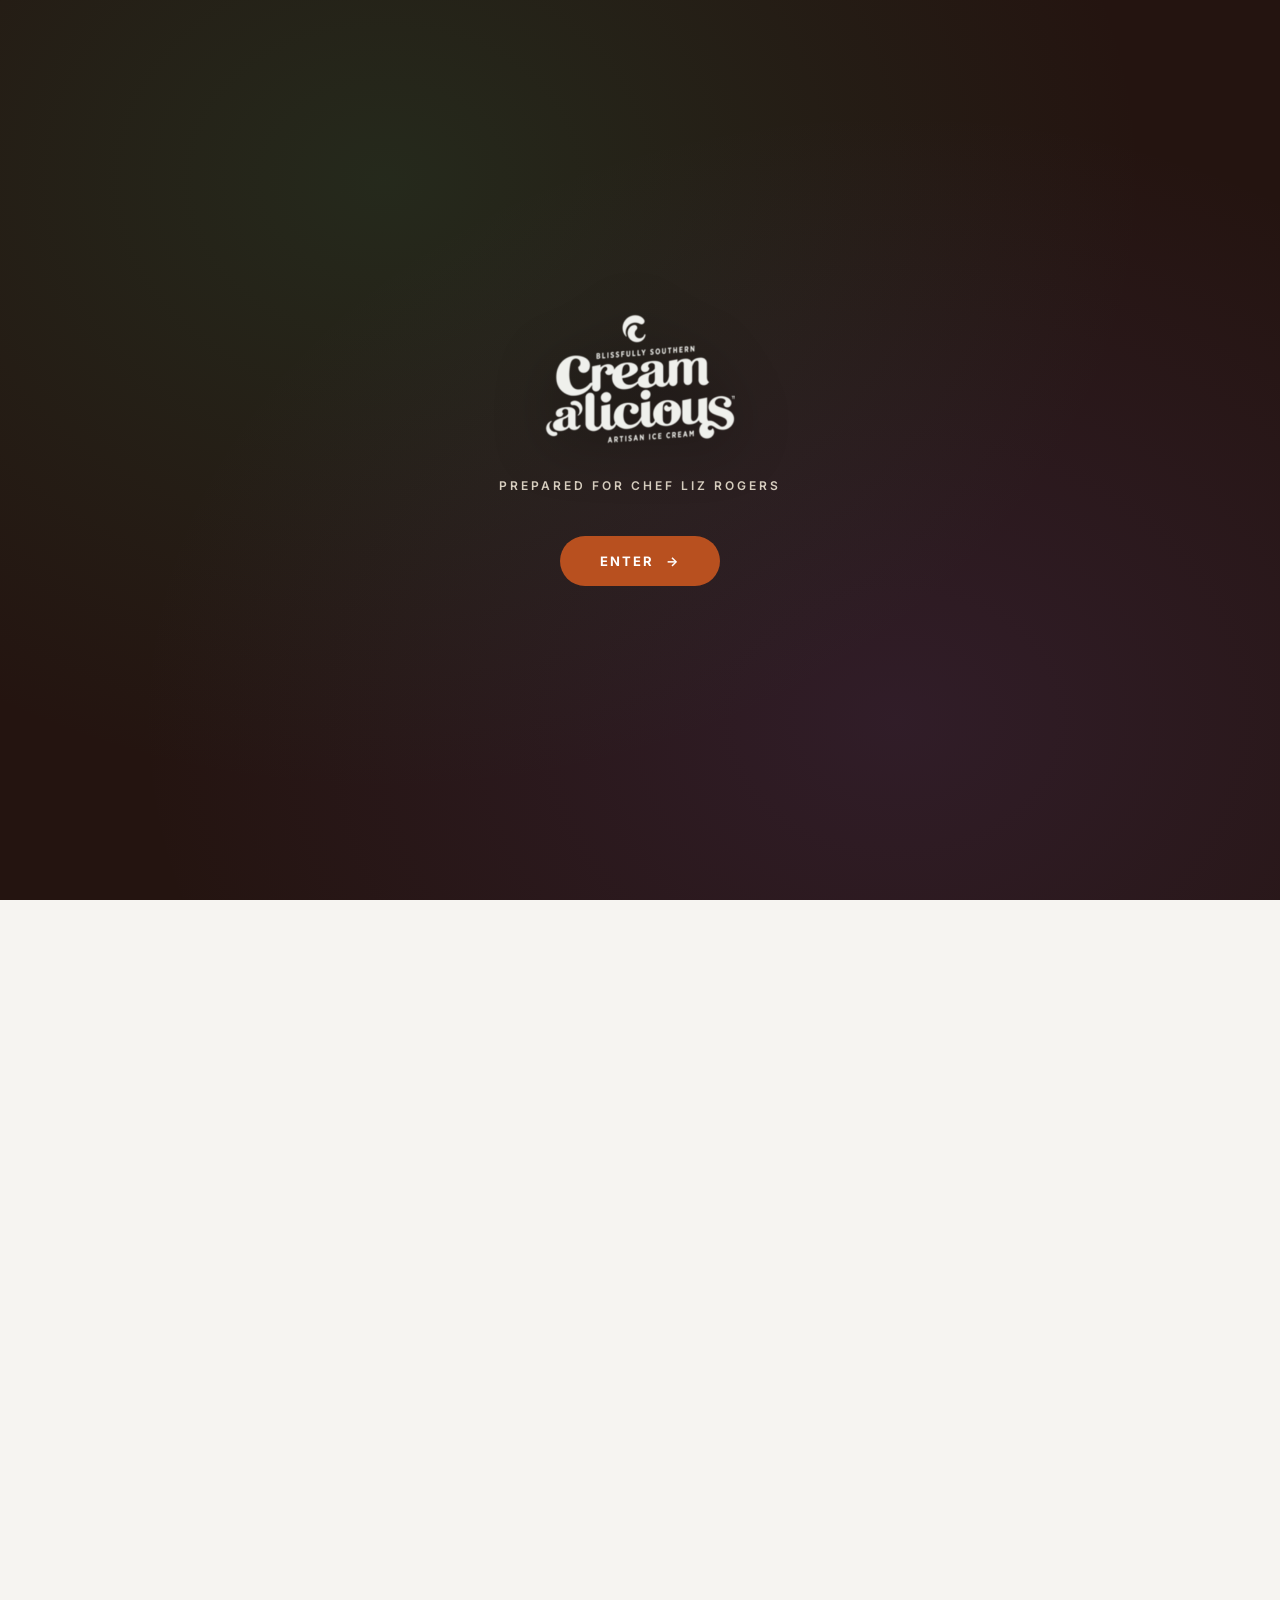
==== index.html @ 152cea58 "visual email mockup + 3rd blog post (Emmy Awards) (v=6) Blog post count now 3 (Jacob's ask): - Post " ====
<!DOCTYPE html>
<html lang="en">
<head>
  <meta charset="UTF-8" />
  <meta name="viewport" content="width=device-width, initial-scale=1.0" />
  <meta name="robots" content="noindex, nofollow" />
  <title>Creamalicious, next scoop</title>
  <meta property="og:type" content="website" />
  <meta property="og:url" content="https://jacogilliam-ai.github.io/creamalicious-read/" />
  <meta property="og:title" content="Creamalicious, next scoop" />
  <meta property="og:description" content="A private read on socreamalicious.co. Prepared for Chef Liz Rogers." />
  <meta property="og:image" content="https://jacogilliam-ai.github.io/creamalicious-read/images/creamalicious-logo.png" />
  <meta name="twitter:card" content="summary_large_image" />
  <meta name="twitter:title" content="Creamalicious, next scoop" />
  <meta name="twitter:description" content="A private read on socreamalicious.co. Prepared for Chef Liz Rogers." />
  <meta name="twitter:image" content="https://jacogilliam-ai.github.io/creamalicious-read/images/creamalicious-logo.png" />
  <link rel="preconnect" href="https://fonts.googleapis.com" />
  <link rel="preconnect" href="https://fonts.gstatic.com" crossorigin />
  <link href="https://fonts.googleapis.com/css2?family=Fraunces:opsz,wght@9..144,400;9..144,500;9..144,600;9..144,700&family=Inter:wght@400;500;600;700&display=swap" rel="stylesheet" />
  <link rel="stylesheet" href="styles.css?v=6" />
</head>
<body>

  <!-- INTRO SPLASH -->
  <div id="gate" class="gate">
    <div class="gate-inner">
      <img src="images/creamalicious-logo.png" alt="Creamalicious" class="gate-logo" />
      <p class="gate-eyebrow">Prepared for Chef Liz Rogers</p>
      <button id="gate-enter" class="gate-enter" type="button">Enter<span class="gate-enter-arrow" aria-hidden="true">→</span></button>
    </div>
  </div>

  <!-- MAIN CONTENT -->
  <main id="site" class="site hidden" aria-hidden="true">

    <!-- NAV -->
    <nav class="nav">
      <img src="images/creamalicious-logo.png" alt="Creamalicious" class="nav-logo" />
      <div class="nav-links">
        <a href="#plan">The Plan</a>
        <a href="#how">How We'd Work</a>
        <a href="#ask">The Ask</a>
      </div>
    </nav>

    <!-- HERO -->
    <section class="hero">
      <div class="hero-bg hero-bg-solid"></div>
      <div class="hero-overlay"></div>
      <div class="hero-inner">
        <p class="hero-eyebrow">Prepared for Chef Liz Rogers</p>
        <h1 class="hero-title">Creamalicious,<br /><em>next scoop.</em></h1>
        <p class="hero-sub">The credentials are Emmy tier. Every pint is chef-inspired. The digital foundation should match.</p>
        <div class="hero-cta">
          <a href="#plan" class="btn">See the plan</a>
        </div>
      </div>
    </section>

    <!-- TL;DR -->
    <section id="tldr" class="section section-cream">
      <div class="container container-narrow">
        <p class="eyebrow">In one look</p>
        <div class="tldr-grid">
          <div class="tldr-row">
            <p class="tldr-label">The work</p>
            <p class="tldr-value">Move your website to Shopify (the platform Van Leeuwen and Salt & Straw use). Set up automated emails that welcome new customers and follow up after they buy. Redo your product imagery so no more fake text on the labels. Everything ready to hand off to your team at the end.</p>
          </div>
          <div class="tldr-row">
            <p class="tldr-label">The scope</p>
            <p class="tldr-value">Two-month sprint. $12,000 flat fee, no ongoing retainer.</p>
          </div>
          <div class="tldr-row">
            <p class="tldr-label">Who's writing</p>
            <p class="tldr-value">Jacob Gilliam, founder of Aurean (sterling silver DTC brand launched at aurean.shop this quarter). Built solo, end to end.</p>
          </div>
          <div class="tldr-row">
            <p class="tldr-label">The ask</p>
            <p class="tldr-value">Fifteen minutes on a call.</p>
          </div>
        </div>
      </div>
    </section>

    <!-- THE READ (combined founder + brand) -->
    <section class="section section-forest">
      <div class="container container-narrow center-head">
        <p class="eyebrow eyebrow-light">The read</p>
        <h2 class="display-1 display-light">Emmy tier brand. Chef Liz is the story. The site should reflect both.</h2>
        <p class="body-lg body-light">Emmy sponsor. Forbes. Oprah. Today Show. Essence. Black Enterprise. Target and Walmart distribution. Every credential Creamalicious has built as a brand is real, and it's the kind of foundation most DTC food brands never touch. Four generations of Southern recipes, one of the first nationally distributed ice cream brands founded by an African American woman. That story is the strongest human asset the brand has.</p>
        <p class="body-lg body-light">Right now the site tells the story once on the About page. Every other surface (Instagram, product pages, homepage imagery) features other people or AI-generated content. The founder is the least visible person in her own brand.</p>
        <p class="body-lg body-light">Every DTC food brand that scales past retail placement puts the founder at the center of every scroll. What the ninety days builds is the digital infrastructure to do that. And underneath it, the right platform to build it on.</p>
      </div>
    </section>

    <!-- SITE READ -->
    <section class="section section-cream">
      <div class="container center-head">
        <p class="eyebrow">The site read</p>
        <h2 class="display-1">Three things I'd fix first.</h2>
        <p class="lead">Looked at socreamalicious.co from an outside perspective. Three things that would move the needle before anything on the plan below ever ships.</p>
      </div>

      <div class="audit-list">
        <article class="audit-item">
          <p class="audit-num">01</p>
          <div class="audit-body">
            <h3>You have two shop pages. One of them is broken.</h3>
            <p>Visit socreamalicious.co/shop/ and the page is a wall of code that never got fixed. Someone worked around it by making a new page at socreamalicious.co/shop-7/ that actually works and shows your products. The "7" in the URL tells me people have tried six times to get the shop page working. Meanwhile the broken one is still live for anyone who lands on it.</p>
          </div>
        </article>

        <article class="audit-item">
          <p class="audit-num">02</p>
          <div class="audit-body">
            <h3>Your product photos have fake text on the labels.</h3>
            <p>Every pint image on your homepage was generated by AI (Google's Whisk tool). AI has trouble drawing readable text on labels, so your pints display things like "CHEF INBOSPIREB," "CUSF INEPIRED," "ARTIEER ICE CREAM," and "ARTIEAN ICE CROAM" instead of the real product copy. Real pints don't say that. For a $9.99 chef-inspired brand, having product mockups with fake text on the labels quietly undercuts the whole positioning.</p>
          </div>
        </article>

        <article class="audit-item">
          <p class="audit-num">03</p>
          <div class="audit-body">
            <h3>There's no cart button on your site.</h3>
            <p>Even after finding a real product page and clicking "Add To Cart," there's no cart icon anywhere in your navigation. There's no way for a visitor to see what they've added, no way to review their order, no way to get to checkout. Buying online right now requires the customer to guess the URL of the cart page or to know exactly what they want and click one product at a time. Real revenue leaking every day this stays broken.</p>
          </div>
        </article>

        <article class="audit-item">
          <p class="audit-num">04</p>
          <div class="audit-body">
            <h3>Google doesn't know about your credentials.</h3>
            <p>Emmy sponsor. Forbes feature. Oprah moment. Today Show appearance. Essence and Black Enterprise. Distribution at Target and Walmart. Not one of these has a dedicated page or blog post on your site. Someone Googling "Black-owned ice cream brands," "Emmy Awards ice cream sponsor," "Chef Liz Rogers Creamalicious," or "Southern ice cream brands" finds every website except yours. Six focused blog posts and some behind-the-scenes code fixes 80% of this and starts sending Google traffic your way.</p>
          </div>
        </article>
      </div>

      <div class="audit-live-test">
        <p class="audit-live-eyebrow"><em>And two things I tested myself.</em></p>
        <h3 class="audit-live-title">I tried to buy a pint. I signed up for your email list. Neither worked.</h3>
        <p class="audit-live-body">Every product I opened is marked "Out of stock" with no purchase option and no restock date. Every "Add to Cart" button just refreshes the page with a URL trick, and there's no visible cart to check what's in it. Then I signed up for your list to get the 10% off code. I got a discount code on the screen ("ilovecreamalicious10") but no email showed up in my inbox. Your signup form is capturing names and phone numbers and emails into your website database, but nothing is being sent to any email tool that would nurture those subscribers into first-time buyers. Every warm lead you're collecting is going straight into a dead-end database.</p>
      </div>

      <div class="audit-more">
        <a href="audit.html" class="btn-audit">Read the full audit<span class="btn-audit-arrow" aria-hidden="true">→</span></a>
        <p class="audit-more-caption">Twenty-five findings across six categories, page by page.</p>
      </div>
    </section>

    <!-- THE PLATFORM QUESTION -->
    <section class="section section-cream-2">
      <div class="container container-narrow center-head">
        <p class="eyebrow">The bigger question</p>
        <h2 class="display-1">You're on the wrong platform.</h2>
        <p class="body-lg">Every problem in the site read above can be fixed on your current setup. But most of them wouldn't happen at all on the platform you should actually be on.</p>
        <p class="body-lg">Here's the honest tradeoff.</p>
      </div>

      <div class="platform-grid">
        <article class="platform-col platform-col-light">
          <p class="platform-kicker">What you have now: WordPress</p>
          <ul>
            <li>WordPress is designed for blogs and content sites. Someone added a shopping cart on top of it later.</li>
            <li>Because it's built out of many separate tools stacked together, the tools can fight each other. That's why your shop page broke: two different page builders got in each other's way and nobody noticed.</li>
            <li>You (or someone on your team) has to manage security updates, credit card safety, and tool conflicts. If any of that gets missed, the site can break or go offline.</li>
            <li>Setting up email automations, product search results, and analytics requires manually installing and configuring many small tools that can break with updates.</li>
          </ul>
        </article>
        <article class="platform-col platform-col-light">
          <p class="platform-kicker">Where a brand at your tier should be: Shopify</p>
          <ul>
            <li>Shopify is designed for online stores from day one. It's what Van Leeuwen, Halo Top, Salt & Straw, and most premium ice cream brands run on.</li>
            <li>Shopify handles all the behind-the-scenes work automatically: security, credit card safety, updates, backups. Nothing to manage on your end.</li>
            <li>Your email tool connects with one click. Google recognizes your products automatically. Your shop page cannot break the way yours currently is because there are no fighting tools underneath.</li>
            <li>Editorial control is just as good as WordPress. You can still publish blog posts, edit pages, add photos, all yourself.</li>
            <li>The problems in the site read cannot happen on Shopify.</li>
          </ul>
        </article>
      </div>

      <div class="container container-narrow center-head" style="margin-top: 48px;">
        <p class="body-lg">My recommendation: move Creamalicious to Shopify. Sixty days, one flat fee, everything delivered and handed off to your team at the end. Better foundation than fixing what's there piece by piece.</p>
        <p class="body-lg" style="margin-top: 24px; font-size: 0.95em; color: var(--ink-muted); font-style: italic;">If you'd rather stay where you are, the plan adapts. Same sixty days, same price, different scope. That decision is the first thing we'd talk through on a call.</p>
      </div>
    </section>

    <!-- 60-DAY SPRINT -->
    <section id="plan" class="section section-forest">
      <div class="container center-head">
        <p class="eyebrow eyebrow-light">The 60 days</p>
        <h2 class="display-1 display-light">Three phases. Sixty days. Everything delivered.</h2>
        <p class="lead body-light">Weeks 1-2 is setup. Weeks 3-5 is build. Weeks 6-8 is launch and hand off.</p>
        <p class="body-lg body-light" style="max-width: 62ch; margin: 20px auto 0; font-style: italic; color: rgba(250,248,228,0.75);">All the building happens on a private practice store. Your current live website keeps running exactly as it is until we're ready to switch it over. Your customers won't see anything change until launch day. Tap any item for the detail.</p>
      </div>

      <div class="plan-grid">
        <article class="plan-month">
          <p class="plan-label">Weeks 1-2</p>
          <p class="plan-title">Setup.</p>
          <div class="plan-details">
            <details class="plan-detail">
              <summary>Set up a private practice version of the new Shopify store</summary>
              <p class="plan-detail-body">All the building happens on a Shopify practice store nobody can see except us. Your current live website keeps running exactly as it is. Nothing your customers see changes until launch day. Think of it as building the new store next door to the one you're operating out of.</p>
            </details>
            <details class="plan-detail">
              <summary>Set up the automated email tool and connect it to the new store</summary>
              <p class="plan-detail-body">Klaviyo is the email tool most premium DTC brands use. It sends welcome emails to new signups, order confirmations after purchases, reminders about items in cart, and follow-ups after delivery. All automatic. Connects to your new store in about two clicks. Also gets the sending set up so emails come from hello@yourdomain and don't land in spam.</p>
            </details>
            <details class="plan-detail">
              <summary>Install the tools that count who visits your site</summary>
              <p class="plan-detail-body">Right now your site is a black box. No way to know how many people visit, where they came from, what they clicked, what they bought. I install the tools (Google Analytics, Meta's tracking pixel) that count everything so every future decision is based on real numbers, and so you can retarget visitors with Instagram ads later if you want to.</p>
            </details>
            <details class="plan-detail">
              <summary>Snapshot the current site's numbers before we change anything</summary>
              <p class="plan-detail-body">Before we move anything, I write down where things stand today: email list size (if any), how many people are buying, where traffic comes from. That becomes the "before" picture. In Month 3, we compare directly to prove the new site moved the numbers in the right direction.</p>
            </details>
            <details class="plan-detail">
              <summary>Review every pint and every page to prep for the move</summary>
              <p class="plan-detail-body">Every flavor's page reviewed: description, image, price, ingredients, category. Cleanup opportunities flagged (like the products still labeled "COMING SOON JUNE 2026" past that date). Then every other page on the current site cataloged so nothing gets lost when we switch.</p>
            </details>
            <details class="plan-detail">
              <summary>Plan the product imagery refresh</summary>
              <p class="plan-detail-body">The current pint photos have fake AI-generated text on the labels ("CHEF INBOSPIREB" and similar). Those have to go. I redo the imagery using better tools and cleaner post-processing so every pint on the site shows accurate labels and clean visuals. No fake text anywhere. If Creamalicious already has real photography from press features or the Emmy sponsorship, we use that instead.</p>
            </details>
            <details class="plan-detail">
              <summary>Pick and customize a Shopify template</summary>
              <p class="plan-detail-body">Start from a Shopify template (some free, some a one-time $200-$400 purchase) that fits Creamalicious's warm chef-inspired look. Not custom-built from scratch. Faster to launch, cheaper to iterate, and easier for your team to maintain later.</p>
            </details>
          </div>
        </article>
        <article class="plan-month">
          <p class="plan-label">Weeks 3-5</p>
          <p class="plan-title">Build and fill.</p>
          <div class="plan-details">
            <details class="plan-detail">
              <summary>Full site design built out on the new Shopify store</summary>
              <p class="plan-detail-body">Every page designed and built in the new Shopify store: home, Our Story, all product pages, blog structure, contact, shipping, store locator. Consistent brand voice, warm palette, chef-inspired imagery. Mobile-first (most people who buy food online do it from their phone).</p>
            </details>
            <details class="plan-detail">
              <summary>All 9 flavors moved over with the search-engine code built in</summary>
              <p class="plan-detail-body">Every flavor gets a full product page: name, description, ingredients, size, allergens, refreshed images. Behind the scenes, Shopify automatically adds the invisible code that lets Google Shopping show your pints in search results, and lets ChatGPT and other AI answer engines cite Creamalicious as a source.</p>
            </details>
            <details class="plan-detail">
              <summary>Swap the broken AI images for refreshed ones</summary>
              <p class="plan-detail-body">Every product page, every homepage image, every link preview when someone shares a Creamalicious URL, all get refreshed imagery with accurate labels. No more "CHEF INBOSPIREB" anywhere on any pint. Cleaner visuals, real product names, brand-consistent.</p>
            </details>
            <details class="plan-detail">
              <summary>Write and set up the welcome email series</summary>
              <p class="plan-detail-body">When someone signs up for your email list, a series of automated emails goes out over the following weeks: brand story from Chef Liz, first-purchase discount code (delivered by email, not just shown on the screen), flavor recommendations, soft nudge to try their first pint. All emails written, designed, and tested with fake subscribers before you review and approve.</p>
            </details>
            <details class="plan-detail">
              <summary>Write and set up the after-purchase email series</summary>
              <p class="plan-detail-body">After someone orders, another series of automated emails goes out: order confirmation with brand story, care and storage tips at day 2, flavor pairing idea at day 5, review request at day 14, matching flavor suggestion at day 30. Every touchpoint keeps Creamalicious in their kitchen and drives the second purchase.</p>
            </details>
            <details class="plan-detail">
              <summary>Add the preview text and images for shared links</summary>
              <p class="plan-detail-body">Right now when someone shares a Creamalicious link on iMessage, WhatsApp, Instagram Stories, LinkedIn, or Facebook, the preview is just a URL with no photo or headline. I add the preview text and images so every shared link shows a real Creamalicious pint and headline that makes people want to click.</p>
            </details>
            <details class="plan-detail">
              <summary>Move all your non-product pages over</summary>
              <p class="plan-detail-body">Our Story, About, Contact, shipping info, all rebuilt cleanly in the new Shopify store. Chef Liz's founder story gets the anchor treatment it deserves. Shipping and returns policies in one clear place instead of scattered.</p>
            </details>
            <details class="plan-detail">
              <summary>Move the store locator over</summary>
              <p class="plan-detail-body">Your existing store finder moves into Shopify. Choice of Shopify's built-in store finder (free) or a paid app for search-by-ZIP with radius filters. Retail buyers looking for a Creamalicious pint at Target or Walmart find the nearest location without leaving your site.</p>
            </details>
            <details class="plan-detail">
              <summary>Set up the blog</summary>
              <p class="plan-detail-body">Blog structure ready for future content. Every post template already includes the invisible search-engine code and social share previews built in, so publishing anything new is one click. The first two posts (Chef Liz story, one flavor origin) will be live by launch. More come in Phase 2.</p>
            </details>
            <details class="plan-detail">
              <summary>Send you a private preview link to review the entire new site</summary>
              <p class="plan-detail-body">A private URL where you and your team can click through every page of the new site before it goes live. Review, give feedback, iterate. Nothing switches until you say go.</p>
            </details>
          </div>
        </article>
        <article class="plan-month">
          <p class="plan-label">Weeks 6-8</p>
          <p class="plan-title">Launch, measure, hand off.</p>
          <div class="plan-details">
            <details class="plan-detail">
              <summary>Flip the switch on launch day</summary>
              <p class="plan-detail-body">On launch day, your website address (socreamalicious.co) now points at the new Shopify store instead of the old one. Downtime measured in minutes, not hours. Old site archived (not deleted) as a fallback in case anything unexpected happens.</p>
            </details>
            <details class="plan-detail">
              <summary>Set up signposts so Google keeps finding your pages</summary>
              <p class="plan-detail-body">Every URL on the old site gets an invisible signpost pointing at the equivalent page on the new site. Google keeps ranking you the same way. Press articles with old links still work. Bookmarks still work. No drop in search rankings after the move.</p>
            </details>
            <details class="plan-detail">
              <summary>Watch the site closely for the first three days</summary>
              <p class="plan-detail-body">Every checkout flow tested. Every form tested. Traffic tracking working. Emails firing correctly. Any launch-day glitch caught and fixed within hours, not days.</p>
            </details>
            <details class="plan-detail">
              <summary>Tell Google about the new site so it starts indexing</summary>
              <p class="plan-detail-body">Submit the new site's map to Google Search Console so Google finds all your pages and starts showing them in search results immediately.</p>
            </details>
            <details class="plan-detail">
              <summary>Publish the first three blog posts</summary>
              <p class="plan-detail-body">Three posts written and live at launch. Post one: Chef Liz Rogers founder story (four generations of Southern recipes, why Creamalicious exists). Post two: the Emmy Awards moment (first Black woman with a nationally distributed ice cream brand sponsoring the Emmys). Post three: one flavor origin story of your choice (Slap Yo' Momma, Aunt Poonie's, Uncle Charles, Granma Gigi, any one). All three anchor to product pages and start earning search traffic on day one. More posts follow in Phase 2.</p>
            </details>
            <details class="plan-detail">
              <summary>Compare the new site's numbers to the baseline</summary>
              <p class="plan-detail-body">How much has conversion moved? How big is the email list now? How much traffic is the blog bringing in? Full comparison report. Not vibes, numbers.</p>
            </details>
            <details class="plan-detail">
              <summary>Deliver plain-English guides for your team</summary>
              <p class="plan-detail-body">Written guides so anyone on your team can update the site, add new flavors, publish blog posts, or send email campaigns without me. Shopify admin guide. Email tool guide. Blog publishing guide. Nothing on the site depends on me being available.</p>
            </details>
            <details class="plan-detail">
              <summary>Talk about what comes next (Phase 2)</summary>
              <p class="plan-detail-body">Three more foundational blog posts (two more flavor origin stories, press wrap covering Forbes/Oprah/Today Show/Essence). Wholesale and retail partners pages. Subscription program for repeat customers. Loyalty program. Paid ads infrastructure if you want to start advertising with the new tracking already installed. Phase 2 is where the retail momentum meets the digital infrastructure at scale.</p>
            </details>
          </div>
        </article>
      </div>
    </section>

    <!-- EMAIL 1 PREVIEW -->
    <section class="section section-cream">
      <div class="container container-narrow center-head">
        <p class="eyebrow">Sneak peek</p>
        <h2 class="display-1">Here's what Email 1 would look like.</h2>
        <p class="lead">The welcome email that fires the moment someone signs up. Directional mockup, your voice would refine it before send.</p>
      </div>

      <div class="container container-narrow">
        <div class="email-preview-card">
          <div class="email-preview-meta">
            <p><strong>From</strong> Chef Liz Rogers &lt;hello@socreamalicious.co&gt;</p>
            <p><strong>Subject</strong> Welcome to the family, [First Name]</p>
            <p><strong>Preview</strong> Your 10% welcome gift is inside.</p>
          </div>

          <div class="email-preview-header">
            <div class="email-preview-brand">Cream a'licious</div>
          </div>

          <div class="email-preview-hero">
            <p class="email-preview-hero-eyebrow">Welcome home</p>
            <h3 class="email-preview-hero-title">Pull up a chair.</h3>
            <p class="email-preview-hero-sub">Four generations of Southern recipes in every pint.</p>
          </div>

          <div class="email-preview-body">
            <p>Hey [First Name],</p>
            <p>Welcome to Creamalicious.</p>
            <p>Four generations ago, my family started cooking together in kitchens across the South. Every recipe was passed down at Sunday suppers and holiday tables. When I founded Creamalicious in 2021, I wanted every scoop to taste like one of those memories.</p>
            <p>Since you just signed up, here's your welcome gift.</p>
            <p class="email-preview-code">Use code <strong>ILOVECREAMALICIOUS10</strong> for 10% off your first order.</p>
            <a class="email-preview-btn" href="#" onclick="event.preventDefault();">Shop All Flavors</a>
          </div>

          <div class="email-preview-products">
            <p class="email-preview-products-heading">Our founding flavors</p>
            <div class="email-preview-product-grid">
              <div class="email-preview-pint">
                <div class="pint-svg">
                  <svg viewBox="0 0 80 100" xmlns="http://www.w3.org/2000/svg" aria-hidden="true">
                    <rect x="8" y="18" width="64" height="72" rx="4" fill="#f6ead3"/>
                    <rect x="6" y="10" width="68" height="14" rx="3" fill="#7a3a1a"/>
                    <rect x="8" y="18" width="64" height="6" fill="#5c2a12" opacity="0.35"/>
                    <text x="40" y="52" text-anchor="middle" font-family="Georgia, serif" font-size="8" fill="#7a3a1a" font-style="italic">Porch Light</text>
                    <text x="40" y="64" text-anchor="middle" font-family="Georgia, serif" font-size="8" fill="#7a3a1a" font-style="italic">Peach Cobbler</text>
                  </svg>
                </div>
                <p class="pint-name">Porch Light Peach Cobbler</p>
              </div>
              <div class="email-preview-pint">
                <div class="pint-svg">
                  <svg viewBox="0 0 80 100" xmlns="http://www.w3.org/2000/svg" aria-hidden="true">
                    <rect x="8" y="18" width="64" height="72" rx="4" fill="#f6ead3"/>
                    <rect x="6" y="10" width="68" height="14" rx="3" fill="#7a3a1a"/>
                    <rect x="8" y="18" width="64" height="6" fill="#5c2a12" opacity="0.35"/>
                    <text x="40" y="52" text-anchor="middle" font-family="Georgia, serif" font-size="8" fill="#7a3a1a" font-style="italic">Granma Gigi</text>
                    <text x="40" y="64" text-anchor="middle" font-family="Georgia, serif" font-size="7" fill="#7a3a1a" font-style="italic">Sweet Potato Pie</text>
                  </svg>
                </div>
                <p class="pint-name">Granma Gigi Sweet Potato Pie</p>
              </div>
              <div class="email-preview-pint">
                <div class="pint-svg">
                  <svg viewBox="0 0 80 100" xmlns="http://www.w3.org/2000/svg" aria-hidden="true">
                    <rect x="8" y="18" width="64" height="72" rx="4" fill="#f6ead3"/>
                    <rect x="6" y="10" width="68" height="14" rx="3" fill="#7a3a1a"/>
                    <rect x="8" y="18" width="64" height="6" fill="#5c2a12" opacity="0.35"/>
                    <text x="40" y="52" text-anchor="middle" font-family="Georgia, serif" font-size="8" fill="#7a3a1a" font-style="italic">Aunt Poonie's</text>
                    <text x="40" y="64" text-anchor="middle" font-family="Georgia, serif" font-size="7" fill="#7a3a1a" font-style="italic">Caramel Pound Cake</text>
                  </svg>
                </div>
                <p class="pint-name">Aunt Poonie's Caramel Pound Cake</p>
              </div>
            </div>
          </div>

          <div class="email-preview-signature">
            <div class="email-preview-avatar" aria-hidden="true">CL</div>
            <div class="email-preview-signoff">
              <p class="signoff-line">Sweet dreams,</p>
              <p class="signoff-name">Chef Liz Rogers</p>
              <p class="signoff-title">Founder, Creamalicious</p>
            </div>
          </div>

          <div class="email-preview-footer">
            <p>Creamalicious &middot; Made with love in the South</p>
            <p><a href="#" onclick="event.preventDefault();">Unsubscribe</a> &middot; <a href="#" onclick="event.preventDefault();">Update preferences</a></p>
          </div>
        </div>
        <p class="email-preview-note">Directional mockup. Real product photography and Chef Liz's portrait get swapped in during Month 1. Your team edits and approves every word before it ships.</p>
      </div>
    </section>

    <!-- WHO WRITES WHAT -->
    <section class="section section-cream-2">
      <div class="container container-narrow center-head">
        <p class="eyebrow">Who writes what</p>
        <h2 class="display-1">You focus on the product. I write the copy.</h2>
        <p class="lead">Since you're running the product side, here's how content actually gets made in the 60 days.</p>
      </div>

      <div class="container container-narrow">
        <ul class="content-list">
          <li>
            <strong>Blog posts:</strong> I write them. Based on your existing brand voice, past interviews you've done, and a short intake conversation for each topic (about 20 minutes for your founder story, 20 minutes for the Emmy Awards story, 20 minutes for the flavor origin). You approve every post before it goes live.
          </li>
          <li>
            <strong>Emails:</strong> I write them. Welcome flow, post-purchase flow, subject lines, preview text, calls to action. Based on your brand voice. You approve every email before it sends to a real subscriber.
          </li>
          <li>
            <strong>Product descriptions:</strong> I write them. Based on your existing ingredient lists and the story behind each flavor. You approve.
          </li>
          <li>
            <strong>Website copy (About, Story, Contact):</strong> Migrated from your current site. I flag anything that needs polishing. You decide what to edit and what to keep.
          </li>
          <li>
            <strong>What you provide:</strong> Existing brand assets, any past interviews or content, short intake conversations for the pieces I write (max 3-4 hours total across the 60 days), and final approval on everything before publish.
          </li>
        </ul>
      </div>
    </section>

    <!-- HOW WE'D WORK TOGETHER -->
    <section id="how" class="section section-cream-2">
      <div class="container center-head">
        <p class="eyebrow">How we'd work together</p>
        <h2 class="display-1">One partnership, one rhythm.</h2>
        <p class="lead">Same routine every week. Here's how.</p>
      </div>

      <div class="together-grid">
        <article class="together-col">
          <p class="together-kicker">The routine</p>
          <ul>
            <li>All the building happens on a private practice store. Nothing goes live until you and your team sign off on the preview.</li>
            <li>Weekly 30-minute call, same day each week.</li>
            <li>Brand review: 48 hours on short items, 3 to 5 days on bigger ones (like a full flavor page or a full email).</li>
            <li>Shared Slack channel for quick questions during the week.</li>
            <li>I handle all the behind-the-scenes technical work. You approve everything visible: brand voice, images, flavor stories, tone.</li>
            <li>Written guides delivered at day 90 so your team can maintain everything on their own after. No lock-in, no ongoing dependency.</li>
          </ul>
        </article>
        <article class="together-col">
          <p class="together-kicker">What I'd need on Day 1</p>
          <ul>
            <li>An invite to Shopify (I can create the account for you or use one your team sets up).</li>
            <li>Approval to set up the automated email tool (Klaviyo, starts at $20/month, scales up as your list grows).</li>
            <li>The name and contact of whoever manages your website's domain (needed for launch day).</li>
            <li>Access to your current website's admin so I can move products, images, and content over.</li>
            <li>Google Search Console and Google Analytics access (or approval to set them up).</li>
            <li>Your existing product photography library.</li>
            <li>Direct working line with your brand team.</li>
          </ul>
        </article>
        <article class="together-col">
          <p class="together-kicker">What could slow us down</p>
          <ul>
            <li>Brand review pace stacking up.</li>
            <li>Product imagery approach: whether you have existing shoots that work, or we redo the imagery from scratch.</li>
            <li>Timing for the launch day switch.</li>
            <li>Access to your current site's admin for the migration.</li>
          </ul>
          <p class="together-note">Weekly call catches all of it early.</p>
        </article>
      </div>
    </section>

    <!-- THE ASK -->
    <section id="ask" class="section section-cream section-final">
      <div class="container container-narrow">
        <p class="eyebrow">The ask</p>
        <h2 class="display-1">Let's talk when you're ready.</h2>
        <p class="body-lg">Chef Liz, I first came across Creamalicious a few weeks ago through some folks doing content for the brand at a Walmart in Cincinnati, Ohio. Since then I've been following what you're building. The story is real, the credentials are real, and the retail placement is the kind of foundation most DTC food brands never touch.</p>
        <p class="body-lg">In the meantime I built <a href="https://aurean.shop" target="_blank" rel="noopener">Aurean</a>, a sterling silver brand I launched this quarter at aurean.shop. Ran it solo: manufacturing, fulfillment, marketing, site, support. It's early. The value isn't the scale, it's that I built every piece and I know exactly what runs and where it breaks.</p>

        <figure class="ask-proof">
          <img src="images/aurean-rings.jpg" alt="Aurean rings, a sterling silver brand built by Jacob Gilliam" loading="lazy" width="800" height="1200" />
          <figcaption>Aurean. Built solo, live this quarter.</figcaption>
        </figure>

        <p class="body-lg">That's the operator I'd bring to Creamalicious.</p>
        <p class="body-lg">A two-month sprint. Move the site to Shopify, refresh the product imagery, install the tracking tools, set up the automated email series, publish the first three blog posts, hand it all off to your team with written guides. Clean start-to-finish project with a real end date. If any of this sounds right, I'd take fifteen minutes on a call to walk through it.</p>

        <div class="ask-offer">
          <p class="ask-offer-eyebrow">The offer</p>
          <p class="ask-offer-price">$12,000 flat fee. Two-month sprint.</p>
          <ul class="ask-offer-list">
            <li>Two payments: $6,000 at kickoff, $6,000 at launch.</li>
            <li>Delivered in 60 days from kickoff.</li>
            <li>Everything handed off to your team at the end. No ongoing retainer, no lock-in.</li>
          </ul>
        </div>

        <div class="ask-close">
          <p class="ask-close-line">Text or call me back whenever. I'll make the time.</p>
          <p class="ask-contact">
            <a href="mailto:jacogilliam@gmail.com">jacogilliam@gmail.com</a>
            <span class="ask-contact-sep" aria-hidden="true">·</span>
            <a href="tel:+18123433262">(812) 343-3262</a>
          </p>
        </div>
      </div>
    </section>

    <!-- FOOTER -->
    <footer class="footer">
      <p>Prepared privately for Chef Liz Rogers.</p>
      <p>Creamalicious, next scoop. By Jacob Gilliam. July 2026.</p>
      <p class="footer-fine">All brand imagery, trademarks, and product names are property of Creamalicious / Lumo Ice Cream Company. Used here for private discussion only. Not for public distribution.</p>
    </footer>

  </main>

  <script src="main.js?v=6"></script>
</body>
</html>
---- styles.css ----
/* =========================================================
   Creamalicious read.
   Warm long-scroll for a private audience of one.
   ========================================================= */

:root {
  /* Creamalicious palette: warm cream, deep chocolate, caramel accents */
  --cream: #f6f4f1;
  --cream-2: #efe8dc;
  --bg-cream: #f6f4f1;
  --bg-cream-warm: #efe8dc;
  --bg-forest: #3a2115;         /* deep chocolate (was forest green) */
  --bg-forest-warm: #4a2a1c;
  --bg-midnight: #241410;       /* dark chocolate (was midnight) */
  --bg-midnight-warm: #2e1a13;

  --green: #b8501f;             /* burnt orange primary (was green) */
  --green-deep: #8a3915;
  --green-bright: #d15d2a;

  --ink: #2a1e15;               /* warm dark brown */
  --ink-muted: #6b5c50;
  --ink-cream: #f6f4f1;
  --ink-cream-muted: #d8cfc0;

  --accent-purple: #8b5cd6;
  --accent-coral: #f28b8b;
  --accent-gold: #e6a54a;        /* warm caramel gold */
  --accent-teal: #6bb6a6;

  --font-display: 'Fraunces', Georgia, 'Times New Roman', serif;
  --font-body: 'Inter', -apple-system, BlinkMacSystemFont, 'Segoe UI', sans-serif;

  --section-pad-y: clamp(80px, 12vw, 160px);
  --section-pad-x: clamp(24px, 5vw, 64px);

  --container-max: 1200px;
  --container-narrow: 720px;

  --radius-sm: 8px;
  --radius-md: 20px;
  --radius-lg: 32px;
  --radius-xl: 44px;
  --radius-pill: 999px;

  --ease: cubic-bezier(0.4, 0, 0.2, 1);
}

/* Reset & base */
*, *::before, *::after { box-sizing: border-box; }
html { -webkit-text-size-adjust: 100%; scroll-behavior: smooth; }
body {
  margin: 0;
  padding: 0;
  font-family: var(--font-body);
  font-size: 17px;
  line-height: 1.65;
  color: var(--ink);
  background: var(--bg-cream);
  -webkit-font-smoothing: antialiased;
  -moz-osx-font-smoothing: grayscale;
}
img { max-width: 100%; display: block; }
figure { margin: 0; }
button { font-family: inherit; }

/* =========================================================
   PASSWORD GATE
   ========================================================= */
.gate {
  position: fixed;
  inset: 0;
  z-index: 1000;
  display: flex;
  align-items: center;
  justify-content: center;
  background: var(--bg-midnight);
  background-image:
    radial-gradient(ellipse at 30% 20%, rgba(42, 138, 82, 0.18), transparent 60%),
    radial-gradient(ellipse at 70% 80%, rgba(139, 92, 214, 0.12), transparent 60%);
  padding: 40px 24px;
  transition: opacity 0.6s var(--ease);
}
.gate.hidden {
  opacity: 0;
  pointer-events: none;
}
.gate-inner {
  max-width: 480px;
  width: 100%;
  text-align: center;
}
.gate-logo {
  width: 190px;
  margin: 0 auto 32px;
  filter: drop-shadow(0 8px 30px rgba(0, 0, 0, 0.45));
}
.gate-eyebrow {
  font-size: 12px;
  font-weight: 600;
  letter-spacing: 3px;
  text-transform: uppercase;
  color: var(--ink-cream-muted);
  margin: 0 0 40px;
}
.gate-enter {
  display: inline-flex;
  align-items: center;
  gap: 12px;
  padding: 17px 40px;
  font-family: var(--font-body);
  font-size: 13px;
  font-weight: 700;
  letter-spacing: 2px;
  text-transform: uppercase;
  background: var(--green);
  color: #fff;
  border: none;
  border-radius: var(--radius-pill);
  cursor: pointer;
  transition: background 0.25s var(--ease), transform 0.25s var(--ease);
}
.gate-enter:hover { background: var(--green-bright); transform: translateY(-2px); }
.gate-enter-arrow {
  transition: transform 0.25s var(--ease);
}
.gate-enter:hover .gate-enter-arrow { transform: translateX(4px); }

/* =========================================================
   MAIN SITE
   ========================================================= */
.site { opacity: 1; }
.site.hidden {
  opacity: 0;
  pointer-events: none;
}
.site:not(.hidden) { animation: fadeIn 0.8s var(--ease) both; }

@keyframes fadeIn {
  from { opacity: 0; transform: translateY(8px); }
  to { opacity: 1; transform: translateY(0); }
}

/* NAV */
.nav {
  position: absolute;
  top: 0;
  left: 0;
  right: 0;
  z-index: 10;
  display: flex;
  justify-content: space-between;
  align-items: center;
  padding: 26px var(--section-pad-x);
}
.nav-logo {
  height: 46px;
  filter: drop-shadow(0 2px 14px rgba(0, 0, 0, 0.35));
}
.nav-links {
  display: flex;
  gap: 34px;
  align-items: center;
}
.nav-links a {
  color: #fff;
  text-decoration: none;
  font-weight: 600;
  font-size: 15px;
  letter-spacing: 0.2px;
  opacity: 0.92;
  text-shadow: 0 1px 14px rgba(0, 0, 0, 0.45);
  transition: opacity 0.2s var(--ease);
}
.nav-links a:hover { opacity: 1; }
.nav-tag {
  font-size: 11px;
  font-weight: 600;
  letter-spacing: 2.5px;
  text-transform: uppercase;
  color: rgba(255, 255, 255, 0.8);
  text-shadow: 0 1px 14px rgba(0, 0, 0, 0.45);
}

/* Pill button component */
.btn {
  display: inline-flex;
  align-items: center;
  justify-content: center;
  gap: 10px;
  min-height: 48px;
  padding: 15px 34px;
  font-family: var(--font-body);
  font-weight: 700;
  font-size: 13px;
  letter-spacing: 1.5px;
  text-transform: uppercase;
  background: var(--green);
  color: #fff;
  border: none;
  border-radius: var(--radius-pill);
  text-decoration: none;
  cursor: pointer;
  transition: background 0.2s var(--ease), transform 0.2s var(--ease);
}
.btn:hover { background: var(--green-deep); transform: translateY(-2px); }
.btn-ghost {
  background: transparent;
  color: #fff;
  box-shadow: inset 0 0 0 2px rgba(255, 255, 255, 0.85);
}
.btn-ghost:hover { background: rgba(255, 255, 255, 0.12); }

/* HERO */
.hero {
  position: relative;
  min-height: 100vh;
  background-size: cover;
  background-position: center;
  background-repeat: no-repeat;
  display: flex;
  flex-direction: column;
  align-items: center;
  justify-content: center;
  text-align: center;
  padding: 140px var(--section-pad-x) 150px;
  overflow: hidden;
}
.hero-bg {
  position: absolute;
  inset: 0;
  background-size: cover;
  background-position: center;
  background-repeat: no-repeat;
  filter: contrast(1.06) saturate(1.1);
}
.hero-bg-solid {
  background:
    radial-gradient(ellipse at 20% 15%, rgba(230, 165, 74, 0.14), transparent 55%),
    radial-gradient(ellipse at 80% 85%, rgba(184, 80, 31, 0.18), transparent 60%),
    linear-gradient(160deg, #3a2115 0%, #241410 60%, #1a0d09 100%);
  filter: none;
}
.hero-overlay {
  position: absolute;
  inset: 0;
  background: linear-gradient(
    to bottom,
    rgba(20, 12, 8, 0.30) 0%,
    rgba(20, 12, 8, 0.12) 42%,
    rgba(20, 12, 8, 0.48) 100%
  );
}
.hero-inner {
  position: relative;
  z-index: 2;
  max-width: 1000px;
  color: #fff;
}
.hero-eyebrow {
  font-size: 12px;
  font-weight: 700;
  letter-spacing: 3.5px;
  text-transform: uppercase;
  color: rgba(255, 255, 255, 0.85);
  margin: 0 0 22px;
  text-shadow: 0 1px 14px rgba(0, 0, 0, 0.4);
}
.hero-title {
  font-family: var(--font-display);
  font-weight: 700;
  font-size: clamp(50px, 8.5vw, 130px);
  line-height: 0.98;
  letter-spacing: -0.025em;
  margin: 0;
  text-shadow: 0 4px 46px rgba(0, 0, 0, 0.45);
}
.hero-title em { font-style: italic; }
.hero-sub {
  font-size: clamp(17px, 1.7vw, 21px);
  line-height: 1.55;
  max-width: 620px;
  color: rgba(255, 255, 255, 0.92);
  margin: 28px auto 0;
  text-shadow: 0 2px 20px rgba(0, 0, 0, 0.35);
}
.hero-cta {
  margin-top: 40px;
  display: flex;
  gap: 16px;
  justify-content: center;
  flex-wrap: wrap;
}
/* Scalloped cream divider at hero base */
.hero-wave {
  position: absolute;
  left: 0;
  right: 0;
  bottom: -1px;
  z-index: 3;
  width: 100%;
  line-height: 0;
}
.hero-wave svg {
  display: block;
  width: 100%;
  height: clamp(44px, 6vw, 92px);
}
.hero-wave path { fill: var(--cream); }

/* =========================================================
   SECTIONS
   ========================================================= */
.section {
  padding: var(--section-pad-y) var(--section-pad-x);
  position: relative;
}
.section-cream { background: var(--bg-cream); color: var(--ink); }
.section-forest { background: var(--bg-forest); color: var(--ink-cream); }
.section-midnight { background: var(--bg-midnight); color: var(--ink-cream); }
.section-final { padding-bottom: calc(var(--section-pad-y) * 0.6); }

.container {
  max-width: var(--container-max);
  margin: 0 auto;
}
.container-narrow {
  max-width: var(--container-narrow);
  margin: 0 auto;
}

/* Typography helpers */
.eyebrow {
  font-size: 12px;
  font-weight: 700;
  letter-spacing: 3px;
  text-transform: uppercase;
  color: var(--green);
  margin: 0 0 22px;
}
.eyebrow-light { color: var(--accent-teal); }

.display-1 {
  font-family: var(--font-display);
  font-weight: 700;
  color: var(--green);
  font-size: clamp(36px, 5.5vw, 72px);
  line-height: 1.03;
  letter-spacing: -0.025em;
  margin: 0 0 32px;
}
.display-1 em { font-style: italic; font-weight: 700; }
.display-light { color: var(--ink-cream); }
.display-muted { color: var(--ink-muted); font-size: clamp(28px, 4vw, 52px); margin-bottom: 48px; }

.body-lg {
  font-size: clamp(17px, 1.4vw, 20px);
  line-height: 1.65;
  margin: 0 0 24px;
  max-width: 62ch;
}
.body-lg:last-child { margin-bottom: 0; }
.body-light { color: rgba(244, 235, 216, 0.85); }
.body-light strong { color: var(--ink-cream); }
.body-lg strong { color: var(--ink); font-weight: 600; }
.body-lg a { color: var(--accent-gold); text-decoration: underline; text-decoration-thickness: 1px; text-underline-offset: 3px; }
.body-lg a:hover { color: var(--accent-gold-hover); }

/* =========================================================
   WORLD SECTION
   ========================================================= */
.world-grid {
  display: grid;
  grid-template-columns: 1fr 1fr;
  gap: 24px;
  max-width: 1400px;
  margin: 60px auto 80px;
  padding: 0 var(--section-pad-x);
}
.world-img {
  border-radius: var(--radius-md);
  overflow: hidden;
  aspect-ratio: 16 / 10;
}
.world-img-lg {
  grid-column: 1 / -1;
  aspect-ratio: 21 / 9;
}
.world-img img {
  width: 100%;
  height: 100%;
  object-fit: cover;
}

/* =========================================================
   CAST GRID
   ========================================================= */
.cast-grid {
  display: grid;
  grid-template-columns: repeat(3, 1fr);
  gap: 20px;
  max-width: 1400px;
  margin: 60px auto 0;
  padding: 0 var(--section-pad-x);
}
.cast-card {
  position: relative;
  overflow: hidden;
  border-radius: var(--radius-md);
  aspect-ratio: 4 / 5;
  background: var(--bg-cream-warm);
}
.cast-card-hero {
  grid-column: span 2;
  aspect-ratio: 8 / 5;
}
.cast-card img {
  width: 100%;
  height: 100%;
  object-fit: cover;
  transition: transform 0.8s var(--ease);
}
.cast-card:hover img { transform: scale(1.04); }

.cast-card figcaption {
  position: absolute;
  left: 0;
  right: 0;
  bottom: 0;
  padding: 40px 28px 28px;
  color: var(--ink-cream);
  background: linear-gradient(
    to top,
    rgba(15, 20, 32, 0.92) 0%,
    rgba(15, 20, 32, 0.6) 50%,
    rgba(15, 20, 32, 0) 100%
  );
}
.cast-name {
  font-family: var(--font-display);
  font-weight: 500;
  font-size: 28px;
  margin: 0 0 6px;
  line-height: 1.1;
}
.cast-trait {
  font-size: 14px;
  line-height: 1.5;
  margin: 0;
  color: rgba(244, 235, 216, 0.85);
}

/* =========================================================
   FIGURE FULL (edge-to-edge image reveal)
   ========================================================= */
.figure-full {
  margin: 60px calc(-1 * var(--section-pad-x)) 60px;
  overflow: hidden;
}
.figure-full img {
  width: 100%;
  height: auto;
  max-height: 80vh;
  object-fit: cover;
}
.figure-full-cream {
  margin-top: 60px;
  border-radius: var(--radius-md);
  overflow: hidden;
  max-width: 1400px;
  margin-left: auto;
  margin-right: auto;
}
.figure-full-cream img {
  width: 100%;
  height: auto;
  max-height: 70vh;
  object-fit: cover;
}
.figure-full-cream figcaption {
  text-align: center;
  padding: 20px 24px;
  font-family: var(--font-display);
  font-style: italic;
  font-size: 18px;
  color: var(--ink-muted);
}

/* =========================================================
   GAP SECTION
   ========================================================= */
.gap-grid {
  display: grid;
  grid-template-columns: 1fr 1fr;
  gap: 32px;
  max-width: 1200px;
  margin: 60px auto 60px;
  padding: 0 var(--section-pad-x);
}
.gap-item {
  border-radius: var(--radius-md);
  overflow: hidden;
  background: var(--bg-cream-warm);
}
.gap-item img {
  width: 100%;
  height: 400px;
  object-fit: cover;
  background: white;
}
.gap-item figcaption {
  padding: 28px 28px 32px;
}
.gap-label {
  font-size: 11px;
  font-weight: 600;
  letter-spacing: 3px;
  text-transform: uppercase;
  color: var(--ink-muted);
  margin: 0 0 12px;
}
.gap-desc {
  font-size: 16px;
  line-height: 1.6;
  margin: 0;
}

/* =========================================================
   MOVES / ROADMAP
   ========================================================= */
.moves {
  display: flex;
  flex-direction: column;
  max-width: 900px;
  margin: 60px auto 0;
}
.move {
  display: grid;
  grid-template-columns: 120px 1fr;
  gap: 40px;
  padding: 48px 0;
  border-bottom: 1px solid rgba(244, 235, 216, 0.12);
  align-items: baseline;
}
.move:last-child { border-bottom: none; }
.move-num {
  font-family: var(--font-display);
  font-weight: 400;
  font-size: 56px;
  color: var(--accent-gold);
  line-height: 1;
}
.move-title {
  font-family: var(--font-display);
  font-weight: 500;
  font-size: clamp(24px, 3vw, 32px);
  line-height: 1.15;
  color: var(--ink-cream);
  margin: 0 0 16px;
}
.move-desc {
  font-size: 17px;
  line-height: 1.65;
  color: rgba(244, 235, 216, 0.82);
  margin: 0;
  max-width: 60ch;
}

/* =========================================================
   HORIZON
   ========================================================= */
.horizon {
  display: grid;
  grid-template-columns: repeat(3, 1fr);
  gap: 40px;
  max-width: 1200px;
  margin: 60px auto 0;
}
.horizon-year {
  padding: 40px 32px;
  background: rgba(255, 255, 255, 0.04);
  border-radius: var(--radius-md);
  border: 1px solid rgba(244, 235, 216, 0.08);
}
.horizon-label {
  font-family: var(--font-display);
  font-style: italic;
  font-size: 24px;
  color: var(--accent-gold);
  margin: 0 0 16px;
  font-weight: 500;
}
.horizon-body {
  font-size: 15px;
  line-height: 1.6;
  color: rgba(244, 235, 216, 0.82);
  margin: 0;
}

/* =========================================================
   ASK
   ========================================================= */
.section-final .body-lg a {
  color: var(--ink);
  text-decoration: underline;
  text-decoration-thickness: 1px;
  text-underline-offset: 3px;
  font-weight: 600;
}
.ask-offer {
  margin: 40px 0 32px;
  padding: 32px;
  background: rgba(21, 105, 60, 0.08);
  border-left: 4px solid var(--green);
  border-radius: 6px;
}
.ask-offer-eyebrow {
  font-size: 11px;
  font-weight: 700;
  letter-spacing: 2.5px;
  text-transform: uppercase;
  color: var(--green);
  margin: 0 0 12px;
}
.ask-offer-price {
  font-family: var(--font-display);
  font-weight: 700;
  font-style: italic;
  font-size: clamp(28px, 4vw, 36px);
  line-height: 1.15;
  color: var(--ink);
  margin: 0 0 20px;
}
.ask-offer-list {
  list-style: none;
  padding: 0;
  margin: 0;
}
.ask-offer-list li {
  font-size: 15px;
  line-height: 1.55;
  color: var(--ink);
  padding: 6px 0 6px 22px;
  position: relative;
}
.ask-offer-list li::before {
  content: '';
  position: absolute;
  left: 0;
  top: 14px;
  width: 6px;
  height: 6px;
  border-radius: 50%;
  background: var(--green);
}
@media (max-width: 640px) {
  .ask-offer {
    padding: 24px;
    margin: 32px 0 28px;
  }
  .ask-offer-price {
    font-size: 24px;
  }
}
.ask-close {
  margin-top: 44px;
  padding-top: 32px;
  border-top: 1px solid rgba(21, 105, 60, 0.16);
}
.ask-close-line {
  font-family: var(--font-display);
  font-style: italic;
  font-size: clamp(22px, 3vw, 30px);
  line-height: 1.3;
  color: var(--green);
  margin: 0;
}
.ask-contact {
  margin: 20px 0 0;
  font-size: 16px;
  color: var(--ink-muted);
  display: flex;
  flex-wrap: wrap;
  gap: 8px 12px;
  align-items: baseline;
}
.ask-contact a {
  color: var(--ink);
  text-decoration: underline;
  text-decoration-thickness: 1px;
  text-underline-offset: 3px;
  font-weight: 500;
}
.ask-contact a:hover {
  color: var(--green);
}
.ask-contact-sep {
  color: var(--ink-muted);
  opacity: 0.5;
}
@media (max-width: 480px) {
  .ask-contact-sep { display: none; }
  .ask-contact { flex-direction: column; gap: 6px; }
}
.ask-proof {
  margin: 40px 0;
  max-width: 340px;
}
.ask-proof img {
  display: block;
  width: 100%;
  height: auto;
  border-radius: var(--radius-md);
  box-shadow: 0 24px 60px rgba(21, 60, 36, 0.18);
}
.ask-proof figcaption {
  margin-top: 14px;
  font-size: 14px;
  font-style: italic;
  color: var(--ink-muted);
}

/* =========================================================
   FOOTER
   ========================================================= */
.footer {
  background: var(--bg-midnight);
  color: var(--ink-cream-muted);
  padding: 60px var(--section-pad-x);
  text-align: center;
  font-size: 13px;
  line-height: 1.7;
}
.footer p { margin: 0 0 6px; }
.footer-fine {
  margin-top: 24px !important;
  opacity: 0.5;
  font-size: 11px;
}

/* =========================================================
   REBUILD MODULES (Claynosaurz language)
   ========================================================= */
.section-cream-2 { background: var(--cream-2); color: var(--ink); }

.center-head { text-align: center; max-width: 900px; margin: 0 auto; }
.center-head .body-lg,
.center-head .lead { margin-left: auto; margin-right: auto; }

.lead {
  font-size: clamp(18px, 1.8vw, 22px);
  line-height: 1.55;
  color: var(--ink-muted);
  max-width: 60ch;
  margin: 0 auto;
}
.section-forest .lead,
.section-midnight .lead { color: var(--ink-cream-muted); }
.lead + .body-lg { margin-top: 28px; }

/* Split block: rounded image + short copy */
.split {
  max-width: 1200px;
  margin: 0 auto;
  display: grid;
  grid-template-columns: 1.05fr 1fr;
  gap: clamp(32px, 5vw, 72px);
  align-items: center;
}
.split-reverse .split-media { order: 2; }
.split-media {
  border-radius: var(--radius-xl);
  overflow: hidden;
  aspect-ratio: 5 / 4;
  box-shadow: 0 30px 60px rgba(0, 0, 0, 0.14);
}
.split-media img { width: 100%; height: 100%; object-fit: cover; }
/* Wider aspect for group shots that need more horizontal room */
.split-media--wide { aspect-ratio: 3 / 2; }
.split-body .display-1 { margin-bottom: 24px; }
.split-body .body-lg { max-width: 52ch; }

/* Flywheel */
.flywheel { max-width: 1100px; margin: 56px auto 56px; }

/* Radial flywheel stage */
.fw-stage {
  position: relative;
  width: min(600px, 92vw);
  aspect-ratio: 1 / 1;
  margin: 120px auto 116px;
}
.fw-orbit {
  position: absolute;
  inset: 0;
  width: 100%;
  height: 100%;
  overflow: visible;
  animation: fw-spin 22s linear infinite;
  transform-origin: 50% 50%;
}
.fw-orbit-track {
  fill: none;
  stroke: rgba(21, 105, 60, 0.16);
  stroke-width: 0.5;
  stroke-dasharray: 1.4 2.4;
  stroke-linecap: round;
}
.fw-orbit-sweep {
  fill: none;
  stroke: var(--green-bright);
  stroke-width: 0.9;
  stroke-linecap: round;
  stroke-dasharray: 26 238;
  filter: drop-shadow(0 0 3px rgba(42, 138, 82, 0.5));
}
@keyframes fw-spin {
  from { transform: rotate(0deg); }
  to { transform: rotate(360deg); }
}

.fw-hub {
  position: absolute;
  left: 50%;
  top: 50%;
  transform: translate(-50%, -50%);
  width: 34%;
  aspect-ratio: 1 / 1;
  border-radius: 50%;
  background: radial-gradient(circle at 50% 38%, #ffffff, #fbf7e6);
  border: 1px solid rgba(21, 105, 60, 0.16);
  box-shadow: 0 12px 34px rgba(21, 60, 36, 0.12);
  display: flex;
  flex-direction: column;
  align-items: center;
  justify-content: center;
  text-align: center;
  padding: 8px;
}
.fw-hub-mark {
  width: 34%;
  max-width: 52px;
  height: auto;
  fill: var(--green);
  margin-bottom: 8px;
}
.fw-hub-label {
  font-family: var(--font-display);
  font-weight: 600;
  font-size: clamp(12px, 1.5vw, 15px);
  line-height: 1.2;
  color: var(--green);
  margin: 0;
}

.fw-node {
  position: absolute;
  width: 40%;
  max-width: 232px;
  border-radius: var(--radius-md);
  padding: 18px 20px 20px;
  background: #fffdf3;
  color: var(--ink);
  border: 1px solid rgba(21, 105, 60, 0.14);
  box-shadow: 0 10px 26px rgba(21, 60, 36, 0.08);
}
.fw-pos-1 { left: 50%; top: 0; transform: translate(-50%, -50%); }
.fw-pos-2 { left: 100%; top: 50%; transform: translate(-50%, -50%); }
.fw-pos-3 { left: 50%; top: 100%; transform: translate(-50%, -50%); }
.fw-pos-4 { left: 0; top: 50%; transform: translate(-50%, -50%); }
.fw-step {
  font-family: var(--font-display);
  font-weight: 700;
  font-size: 15px;
  color: var(--accent-gold);
  display: block;
  margin-bottom: 6px;
}
.fw-node h3 {
  font-family: var(--font-display);
  font-weight: 700;
  font-size: clamp(22px, 2.6vw, 28px);
  margin: 0 0 6px;
  line-height: 1;
  color: var(--green);
}
.fw-node p { font-size: 13.5px; line-height: 1.45; margin: 0; color: var(--ink-muted); }

.fw-loop {
  margin: 26px auto;
  display: flex;
  flex-wrap: wrap;
  align-items: center;
  justify-content: center;
  gap: 12px;
  font-family: var(--font-display);
  font-weight: 700;
  font-size: clamp(18px, 2.3vw, 30px);
  color: var(--green);
  text-align: center;
}
.fw-loop span { display: inline-block; }
.fw-loop em { font-style: italic; color: var(--green-bright); }

.fw-engine {
  display: flex;
  gap: 24px;
  align-items: center;
  background: var(--green);
  color: #fff;
  border-radius: var(--radius-lg);
  padding: 32px 36px;
  max-width: 900px;
  margin: 0 auto;
}
.fw-engine h3 { font-family: var(--font-display); font-weight: 700; font-size: 24px; margin: 0 0 8px; }
.fw-engine p { margin: 0; font-size: 16px; line-height: 1.55; color: rgba(255, 255, 255, 0.92); }
.fw-engine-mark {
  flex: 0 0 auto;
  width: 66px;
  height: 66px;
  border-radius: 50%;
  background: rgba(255, 255, 255, 0.16);
  display: grid;
  place-items: center;
  font-family: var(--font-display);
  font-weight: 700;
  font-size: 20px;
  letter-spacing: 1px;
}

/* Products */
.prod-grid {
  max-width: 1200px;
  margin: 56px auto 0;
  display: grid;
  grid-template-columns: repeat(3, 1fr);
  gap: 20px;
}
.prod-tile {
  border-radius: var(--radius-lg);
  padding: 30px 30px;
  background: #fffdf3;
  color: var(--ink);
  border: 1px solid rgba(21, 105, 60, 0.14);
  min-height: 200px;
  display: flex;
  flex-direction: column;
}
.prod-tile h3 { font-family: var(--font-display); font-weight: 700; font-size: 26px; margin: 0 0 12px; line-height: 1.08; color: var(--green); }
.prod-tile p { font-size: 15px; line-height: 1.55; margin: 0 0 auto; color: var(--ink-muted); }
.prod-tag {
  align-self: flex-start;
  margin-top: 22px;
  font-size: 11px;
  font-weight: 700;
  letter-spacing: 1.5px;
  text-transform: uppercase;
  padding: 7px 15px;
  border-radius: var(--radius-pill);
  background: rgba(21, 105, 60, 0.1);
  color: var(--green);
}
.prod-note {
  max-width: 1200px;
  margin: 40px auto 0;
  font-size: 13px;
  color: var(--ink-muted);
  font-style: italic;
  text-align: center;
}

/* Platform grid: WooCommerce vs Shopify tradeoff (Creamalicious) */
.platform-grid {
  display: grid;
  grid-template-columns: repeat(2, 1fr);
  gap: 48px;
  max-width: 1200px;
  margin: 56px auto 0;
  padding: 0 var(--section-pad-x);
}
.platform-col {
  background: rgba(230, 165, 74, 0.06);
  border-left: 3px solid var(--accent-gold);
  border-radius: 6px;
  padding: 32px;
}
.platform-kicker {
  font-family: var(--font-display);
  font-weight: 600;
  font-style: italic;
  font-size: 20px;
  color: var(--accent-gold);
  margin: 0 0 20px;
  line-height: 1.25;
}
.platform-col ul {
  list-style: none;
  padding: 0;
  margin: 0;
}
.platform-col li {
  font-size: 15px;
  line-height: 1.55;
  color: rgba(244, 235, 216, 0.9);
  padding: 10px 0 10px 20px;
  position: relative;
  border-top: 1px solid rgba(230, 165, 74, 0.16);
}
/* Light-background variant for when the platform question sits on cream */
.platform-col-light {
  background: rgba(184, 80, 31, 0.06);
  border-left-color: var(--green);
}
.platform-col-light .platform-kicker {
  color: var(--green);
}
.platform-col-light li {
  color: var(--ink);
  border-top-color: rgba(184, 80, 31, 0.16);
}
.platform-col-light li::before {
  background: var(--green);
}
.platform-col li:first-child {
  border-top: none;
  padding-top: 0;
}
.platform-col li::before {
  content: '';
  position: absolute;
  left: 0;
  top: 20px;
  width: 6px;
  height: 6px;
  border-radius: 50%;
  background: var(--accent-gold);
}
.platform-col li:first-child::before {
  top: 8px;
}
@media (max-width: 900px) {
  .platform-grid {
    grid-template-columns: 1fr;
    gap: 32px;
  }
}

/* Email preview card (visual mockup) */
.email-preview-card {
  background: #fff;
  border: 1px solid rgba(184, 80, 31, 0.16);
  border-radius: 8px;
  margin: 40px auto 20px;
  max-width: 600px;
  overflow: hidden;
  box-shadow: 0 20px 50px rgba(42, 30, 21, 0.12);
}
.email-preview-meta {
  padding: 18px 24px;
  background: #ececec;
  border-bottom: 1px solid #d4d4d4;
  font-size: 12.5px;
  line-height: 1.6;
  color: #555;
  font-family: -apple-system, BlinkMacSystemFont, "Segoe UI", sans-serif;
}
.email-preview-meta p { margin: 0 0 2px; }
.email-preview-meta p:last-child { margin-bottom: 0; }
.email-preview-meta strong {
  color: #333;
  font-weight: 600;
  display: inline-block;
  min-width: 60px;
  margin-right: 4px;
}
.email-preview-header {
  background: #ffffff;
  padding: 24px 28px;
  text-align: center;
  border-bottom: 1px solid rgba(184, 80, 31, 0.12);
}
.email-preview-brand {
  font-family: 'Fraunces', serif;
  font-size: 28px;
  font-weight: 700;
  color: var(--green);
  letter-spacing: -0.02em;
  font-style: italic;
}
.email-preview-hero {
  background: linear-gradient(135deg, #f6ead3 0%, #f0d9b8 100%);
  padding: 44px 28px;
  text-align: center;
  color: #3a2412;
}
.email-preview-hero-eyebrow {
  font-family: 'Inter', sans-serif;
  font-size: 11px;
  letter-spacing: 0.18em;
  text-transform: uppercase;
  color: #7a3a1a;
  margin: 0 0 10px;
  font-weight: 600;
}
.email-preview-hero-title {
  font-family: 'Fraunces', serif;
  font-size: 34px;
  font-weight: 700;
  color: #3a2412;
  margin: 0 0 8px;
  line-height: 1.15;
  letter-spacing: -0.01em;
}
.email-preview-hero-sub {
  font-family: 'Fraunces', serif;
  font-style: italic;
  font-size: 15px;
  color: #6b3a1c;
  margin: 0;
  line-height: 1.5;
}
.email-preview-body {
  padding: 32px 28px;
  color: #3a2412;
  font-size: 15px;
  line-height: 1.65;
  font-family: -apple-system, BlinkMacSystemFont, "Segoe UI", sans-serif;
}
.email-preview-body p { margin: 0 0 14px; }
.email-preview-body p:last-child { margin-bottom: 0; }
.email-preview-body strong {
  color: var(--green);
  font-weight: 700;
}
.email-preview-code {
  background: #fbf4e2;
  border: 1px dashed rgba(122, 58, 26, 0.35);
  border-radius: 6px;
  padding: 14px 16px;
  text-align: center;
  font-size: 14px !important;
  margin: 6px 0 20px !important;
}
.email-preview-btn {
  display: block;
  background: var(--green);
  color: #fff !important;
  text-decoration: none;
  text-align: center;
  padding: 14px 32px;
  border-radius: 4px;
  font-weight: 600;
  font-size: 15px;
  letter-spacing: 0.02em;
  margin: 8px auto 0;
  max-width: 240px;
  font-family: 'Inter', sans-serif;
  transition: background 0.15s ease;
}
.email-preview-btn:hover { background: var(--green-deep, #0f4e2c); }
.email-preview-products {
  padding: 28px;
  background: #fbf7ec;
  border-top: 1px solid rgba(184, 80, 31, 0.08);
  border-bottom: 1px solid rgba(184, 80, 31, 0.08);
}
.email-preview-products-heading {
  font-family: 'Fraunces', serif;
  font-size: 18px;
  font-weight: 600;
  color: var(--green);
  text-align: center;
  margin: 0 0 20px;
  font-style: italic;
}
.email-preview-product-grid {
  display: grid;
  grid-template-columns: repeat(3, 1fr);
  gap: 16px;
}
.email-preview-pint { text-align: center; }
.pint-svg svg {
  width: 100%;
  max-width: 90px;
  height: auto;
  display: block;
  margin: 0 auto 10px;
}
.pint-name {
  font-family: 'Fraunces', serif;
  font-size: 13px;
  color: #3a2412;
  line-height: 1.35;
  margin: 0;
  font-weight: 500;
}
.email-preview-signature {
  padding: 28px;
  display: flex;
  align-items: center;
  gap: 16px;
  background: #fff;
}
.email-preview-avatar {
  width: 56px;
  height: 56px;
  border-radius: 50%;
  background: linear-gradient(135deg, var(--green) 0%, var(--green-deep, #0f4e2c) 100%);
  color: #fff;
  display: flex;
  align-items: center;
  justify-content: center;
  font-family: 'Fraunces', serif;
  font-weight: 700;
  font-size: 20px;
  letter-spacing: 0.02em;
  flex-shrink: 0;
}
.email-preview-signoff { line-height: 1.4; }
.signoff-line {
  font-family: 'Fraunces', serif;
  font-style: italic;
  font-size: 15px;
  color: #6b3a1c;
  margin: 0 0 2px;
}
.signoff-name {
  font-family: 'Fraunces', serif;
  font-size: 17px;
  font-weight: 700;
  color: var(--green);
  margin: 0 0 2px;
}
.signoff-title {
  font-family: 'Inter', sans-serif;
  font-size: 12px;
  color: var(--ink-muted);
  margin: 0;
  letter-spacing: 0.02em;
}
.email-preview-footer {
  background: #f0ebde;
  padding: 18px 28px;
  text-align: center;
  font-size: 11px;
  color: var(--ink-muted);
  font-family: -apple-system, BlinkMacSystemFont, sans-serif;
  line-height: 1.6;
}
.email-preview-footer p { margin: 0; }
.email-preview-footer a {
  color: var(--ink-muted);
  text-decoration: underline;
}
.email-preview-note {
  text-align: center;
  font-size: 13px;
  color: var(--ink-muted);
  font-style: italic;
  margin: 0 auto;
  max-width: 600px;
  line-height: 1.5;
}
@media (max-width: 480px) {
  .email-preview-header { padding: 18px 20px; }
  .email-preview-brand { font-size: 24px; }
  .email-preview-hero { padding: 32px 20px; }
  .email-preview-hero-title { font-size: 26px; }
  .email-preview-body { padding: 24px 20px; }
  .email-preview-products { padding: 22px 16px; }
  .email-preview-product-grid { gap: 10px; }
  .pint-name { font-size: 11px; }
  .email-preview-signature { padding: 22px 20px; gap: 12px; }
  .email-preview-avatar { width: 48px; height: 48px; font-size: 18px; }
  .signoff-name { font-size: 15px; }
  .email-preview-meta { padding: 14px 20px; }
  .email-preview-meta strong { min-width: 52px; }
}

/* Content ownership list */
.content-list {
  list-style: none;
  padding: 0;
  margin: 40px auto 0;
  max-width: 720px;
}
.content-list li {
  font-size: 16px;
  line-height: 1.65;
  color: var(--ink);
  padding: 20px 0 20px 24px;
  border-top: 1px solid rgba(184, 80, 31, 0.14);
  position: relative;
}
.content-list li:first-child { border-top: none; }
.content-list li::before {
  content: '';
  position: absolute;
  left: 0;
  top: 30px;
  width: 8px;
  height: 8px;
  border-radius: 50%;
  background: var(--green);
}
.content-list li:first-child::before { top: 10px; }
.content-list strong {
  color: var(--green);
  font-weight: 700;
}

/* Flavor list showcase (Creamalicious) */
.flavor-showcase {
  max-width: 900px;
  margin: 60px auto 0;
  padding: 40px 32px;
  background: rgba(230, 165, 74, 0.06);
  border-left: 4px solid var(--accent-gold);
  border-radius: 6px;
}
.flavor-showcase h3 {
  font-family: var(--font-display);
  font-weight: 600;
  font-style: italic;
  font-size: clamp(24px, 3vw, 32px);
  color: var(--ink);
  margin: 0 0 24px;
  line-height: 1.2;
}
.flavor-list {
  list-style: none;
  padding: 0;
  margin: 0 0 24px;
}
.flavor-list li {
  padding: 12px 0 12px 20px;
  border-top: 1px solid rgba(184, 80, 31, 0.12);
  position: relative;
  font-size: 15px;
  line-height: 1.55;
  color: var(--ink);
}
.flavor-list li:first-child {
  border-top: none;
}
.flavor-list li::before {
  content: '';
  position: absolute;
  left: 0;
  top: 20px;
  width: 8px;
  height: 8px;
  border-radius: 50%;
  background: var(--green);
}
.flavor-list strong {
  color: var(--green);
  font-weight: 600;
}
.flavor-showcase .prod-note {
  margin-top: 24px;
  text-align: left;
  font-style: normal;
  color: var(--ink-muted);
  font-size: 14px;
  line-height: 1.6;
}

/* Product kicker (the job label) */
.prod-kicker {
  font-size: 11px;
  font-weight: 700;
  letter-spacing: 2.5px;
  text-transform: uppercase;
  color: var(--green);
  margin: 0 0 14px;
}

/* "Concept render" pill on every mockup image */
.prod-render-tag {
  position: absolute;
  top: 14px;
  left: 14px;
  z-index: 2;
  font-size: 10px;
  font-weight: 700;
  letter-spacing: 1.5px;
  text-transform: uppercase;
  padding: 6px 12px;
  border-radius: var(--radius-pill);
  background: rgba(12, 26, 17, 0.6);
  color: #fff;
  -webkit-backdrop-filter: blur(4px);
  backdrop-filter: blur(4px);
}

/* Lead feature: bag charms */
.prod-feature {
  max-width: 1120px;
  margin: 64px auto 12px;
  display: grid;
  grid-template-columns: 0.82fr 1fr;
  gap: clamp(32px, 5vw, 68px);
  align-items: center;
}
.prod-feature-media {
  position: relative;
  border-radius: var(--radius-xl);
  overflow: hidden;
  aspect-ratio: 4 / 5;
  box-shadow: 0 30px 60px rgba(0, 0, 0, 0.16);
}
.prod-feature-media img { width: 100%; height: 100%; object-fit: cover; }
.prod-feature-body h3 {
  font-family: var(--font-display);
  font-weight: 700;
  font-size: clamp(30px, 3.6vw, 44px);
  line-height: 1.05;
  color: var(--green);
  margin: 0 0 20px;
}
.prod-feature-body p {
  font-size: clamp(16px, 1.3vw, 19px);
  line-height: 1.6;
  color: var(--ink);
  margin: 0 0 18px;
  max-width: 46ch;
}
.prod-feature-body p:last-child { margin-bottom: 0; color: var(--ink-muted); }

/* Rendered product cards */
.prod-showcase {
  max-width: 1200px;
  margin: 40px auto 0;
  display: grid;
  grid-template-columns: repeat(3, 1fr);
  gap: 24px;
}
.prod-card {
  background: var(--cream);
  border-radius: var(--radius-lg);
  overflow: hidden;
  box-shadow: 0 20px 44px rgba(0, 0, 0, 0.09);
  display: flex;
  flex-direction: column;
}
.prod-card-media {
  position: relative;
  aspect-ratio: 4 / 5;
  overflow: hidden;
  background: #fff;
}
.prod-card-media img {
  width: 100%;
  height: 100%;
  object-fit: cover;
  transition: transform 0.8s var(--ease);
}
.prod-card:hover .prod-card-media img { transform: scale(1.04); }
.prod-card figcaption { padding: 24px 26px 28px; }
.prod-card h3 {
  font-family: var(--font-display);
  font-weight: 700;
  font-size: 25px;
  line-height: 1.1;
  color: var(--green);
  margin: 0 0 10px;
}
.prod-card p { font-size: 15px; line-height: 1.55; color: var(--ink-muted); margin: 0; }

/* Acknowledgment paragraph in Products intro */
.prod-ack {
  max-width: 620px;
  margin: 22px auto 0;
  font-family: var(--font-body);
  font-size: clamp(15px, 1.15vw, 17px);
  line-height: 1.6;
  font-style: italic;
  color: var(--ink-muted);
}

/* The Preservation Club: full-width mechanism feature */
.prod-mechanism {
  max-width: 1120px;
  margin: 72px auto 0;
  padding: clamp(36px, 4.5vw, 60px);
  background: var(--cream);
  border-radius: var(--radius-lg);
  box-shadow: 0 22px 48px rgba(0, 0, 0, 0.08);
}
.prod-mechanism > .prod-kicker { margin-bottom: 10px; }
.prod-mechanism > h3 {
  font-family: var(--font-display);
  font-weight: 700;
  font-size: clamp(28px, 3.4vw, 44px);
  line-height: 1.05;
  color: var(--green);
  margin: 0 0 34px;
}
.prod-mechanism-body {
  display: grid;
  grid-template-columns: 1.15fr 1fr;
  gap: clamp(32px, 5vw, 60px);
  align-items: start;
}
.prod-mechanism-copy p {
  font-size: clamp(16px, 1.25vw, 19px);
  line-height: 1.6;
  color: var(--ink);
  margin: 0 0 18px;
  max-width: 46ch;
}
.prod-mechanism-copy p:last-child { margin-bottom: 0; }
.prod-mechanism-close {
  font-family: var(--font-display);
  font-style: italic;
  color: var(--green) !important;
  font-size: clamp(18px, 1.5vw, 22px) !important;
}
.prod-mechanism-visual {
  display: flex;
  flex-direction: column;
  align-items: center;
  gap: 18px;
}

/* Patch cluster (Preservation Club visual) */
.patch-cluster {
  display: grid;
  grid-template-columns: repeat(2, auto);
  gap: 26px 34px;
  place-items: center;
  padding: 12px 0;
}
.patch {
  display: flex;
  align-items: center;
  justify-content: center;
  width: clamp(92px, 11vw, 116px);
  aspect-ratio: 1 / 1;
  border-radius: 50%;
  background: radial-gradient(circle at 32% 30%, #ebc379, #b88632 72%);
  color: #fffdf3;
  font-family: var(--font-display);
  font-weight: 700;
  font-size: clamp(14px, 1.05vw, 16px);
  letter-spacing: 1px;
  text-transform: uppercase;
  border: 4px solid var(--cream);
  box-shadow: 0 8px 20px rgba(0, 0, 0, 0.16), inset 0 0 0 2px rgba(255, 255, 255, 0.32);
  text-shadow: 0 1px 2px rgba(0, 0, 0, 0.25);
}
.patch:nth-child(1) { transform: rotate(-4deg); }
.patch:nth-child(2) { transform: rotate(5deg); }
.patch:nth-child(3) { transform: rotate(-7deg); }
.patch:nth-child(4) { transform: rotate(3deg); }

/* Real badge renders (photographed embroidered patches). PNG w/ alpha, so
   drop-shadow follows the badge silhouette instead of the bounding box. */
.patch-img {
  width: clamp(150px, 17vw, 210px);
  aspect-ratio: 1 / 1;
  object-fit: contain;
  filter: drop-shadow(0 14px 22px rgba(0, 0, 0, 0.26)) drop-shadow(0 2px 4px rgba(0, 0, 0, 0.14));
  transition: transform 0.5s var(--ease), filter 0.5s var(--ease);
  will-change: transform;
}
/* Subtle rotation only. Aligned grid, no vertical scatter. Reads as a
   curated set, not tossed-on-table. */
.patch-cluster .patch-img:nth-child(1) { transform: rotate(-3deg); }
.patch-cluster .patch-img:nth-child(2) { transform: rotate(2deg); }
.patch-cluster .patch-img:nth-child(3) { transform: rotate(-2deg); }
.patch-cluster .patch-img:nth-child(4) { transform: rotate(3deg); }
/* Hover lifts the patch off the page, straightens rotation, deepens shadow */
.patch-cluster .patch-img:hover {
  transform: rotate(0deg) scale(1.08) translateY(-12px);
  filter: drop-shadow(0 24px 34px rgba(0, 0, 0, 0.32)) drop-shadow(0 4px 8px rgba(0, 0, 0, 0.2));
  z-index: 2;
}
.patch-caption {
  font-family: var(--font-body);
  font-style: italic;
  font-size: 13px;
  color: var(--ink-muted);
  text-align: center;
  margin: 4px 0 0;
  max-width: 28ch;
}

/* Vest pair (Preservation Club hero visual) */
.vest-pair {
  display: grid;
  grid-template-columns: 1fr 1fr;
  gap: 20px;
  width: 100%;
  max-width: 560px;
  margin: 0 0 12px;
}
.vest-card {
  position: relative;
  margin: 0;
  border-radius: 20px;
  overflow: hidden;
  background: var(--cream);
  box-shadow: 0 12px 28px rgba(0, 0, 0, 0.12), 0 2px 6px rgba(0, 0, 0, 0.06);
  transition: transform 0.4s var(--ease), box-shadow 0.4s var(--ease);
}
.vest-card:hover {
  transform: translateY(-4px);
  box-shadow: 0 20px 40px rgba(0, 0, 0, 0.18), 0 4px 10px rgba(0, 0, 0, 0.08);
}
.vest-card img {
  display: block;
  width: 100%;
  height: auto;
  aspect-ratio: 1 / 1;
  object-fit: cover;
}
.vest-card figcaption {
  font-family: var(--font-display);
  font-weight: 600;
  font-size: 15px;
  color: var(--ink);
  text-align: center;
  padding: 10px 12px 14px;
}

@media (max-width: 600px) {
  .vest-pair {
    max-width: 400px;
    gap: 14px;
  }
  .vest-card figcaption { font-size: 13px; padding: 8px 10px 12px; }
}

/* =========================================================
   AGE TIERS (three demographic doors)
   ========================================================= */
.age-grid {
  display: grid;
  grid-template-columns: 1fr 1.15fr 1fr;
  gap: 24px;
  max-width: 1200px;
  margin: 56px auto 40px;
}
.age-tier {
  background: var(--cream);
  border-radius: var(--radius-lg);
  padding: 36px 32px;
  border: 1px solid rgba(21, 105, 60, 0.1);
  box-shadow: 0 12px 30px rgba(0, 0, 0, 0.06);
}
.age-tier-hero {
  background: var(--green);
  color: #fff;
  border-color: transparent;
  box-shadow: 0 22px 44px rgba(15, 78, 44, 0.28);
  transform: translateY(-8px);
}
.age-label {
  font-size: 11px;
  font-weight: 700;
  letter-spacing: 2.5px;
  text-transform: uppercase;
  color: var(--green);
  margin: 0 0 12px;
}
.age-tier-hero .age-label { color: var(--accent-gold); }
.age-title {
  font-family: var(--font-display);
  font-weight: 600;
  font-size: 28px;
  line-height: 1.1;
  color: var(--ink);
  margin: 0 0 20px;
}
.age-tier-hero .age-title { color: #fff; }
.age-tier ul {
  list-style: none;
  padding: 0;
  margin: 0;
}
.age-tier li {
  font-size: 15px;
  line-height: 1.55;
  color: var(--ink);
  padding: 10px 0;
  border-top: 1px solid rgba(21, 105, 60, 0.12);
}
.age-tier li:first-child { border-top: none; padding-top: 0; }
.age-tier-hero li { color: rgba(255, 255, 255, 0.92); border-top-color: rgba(255, 255, 255, 0.14); }

/* =========================================================
   WEBSITE AUDIT (numbered fixes on cream)
   ========================================================= */
.audit-list {
  max-width: 900px;
  margin: 56px auto 0;
  display: flex;
  flex-direction: column;
  gap: 4px;
}
.audit-item {
  display: grid;
  grid-template-columns: 96px 1fr;
  gap: 32px;
  padding: 36px 0;
  border-bottom: 1px solid rgba(21, 105, 60, 0.16);
  align-items: baseline;
}
.audit-item:last-child { border-bottom: none; }
.audit-num {
  font-family: var(--font-display);
  font-weight: 400;
  font-size: 48px;
  color: var(--green);
  line-height: 1;
  margin: 0;
}
.audit-body h3 {
  font-family: var(--font-display);
  font-weight: 600;
  font-size: clamp(22px, 2.4vw, 28px);
  line-height: 1.2;
  color: var(--ink);
  margin: 0 0 12px;
}
.audit-body p {
  font-size: 17px;
  line-height: 1.65;
  color: var(--ink);
  margin: 0;
  max-width: 60ch;
}

.audit-live-test {
  max-width: 720px;
  margin: 48px auto 0;
  padding: 28px 32px;
  background: rgba(21, 105, 60, 0.06);
  border-left: 3px solid var(--green);
  border-radius: 4px;
}
.audit-live-eyebrow {
  font-size: 14px;
  letter-spacing: 0.14em;
  text-transform: uppercase;
  color: var(--ink-muted);
  margin: 0 0 12px;
}
.audit-live-title {
  font-family: var(--font-display);
  font-weight: 600;
  font-size: clamp(20px, 2.2vw, 26px);
  line-height: 1.2;
  color: var(--ink);
  margin: 0 0 12px;
}
.audit-live-body {
  font-size: 16px;
  line-height: 1.65;
  color: var(--ink);
  margin: 0;
}

.audit-more {
  max-width: 720px;
  margin: 48px auto 0;
  text-align: center;
}
.btn-audit {
  display: inline-flex;
  align-items: center;
  gap: 12px;
  min-height: 48px;
  padding: 15px 34px;
  font-family: var(--font-body);
  font-weight: 700;
  font-size: 13px;
  letter-spacing: 1.5px;
  text-transform: uppercase;
  background: transparent;
  color: var(--green);
  box-shadow: inset 0 0 0 2px var(--green);
  border-radius: var(--radius-pill);
  text-decoration: none;
  cursor: pointer;
  transition: background 0.2s var(--ease), color 0.2s var(--ease), transform 0.2s var(--ease);
}
.btn-audit:hover {
  background: var(--green);
  color: #fff;
  transform: translateY(-2px);
}
.btn-audit-arrow {
  font-size: 16px;
  line-height: 1;
  transition: transform 0.2s var(--ease);
}
.btn-audit:hover .btn-audit-arrow { transform: translateX(4px); }
.audit-more-caption {
  margin: 18px 0 0;
  font-size: 14px;
  color: var(--ink-muted);
}

/* =========================================================
   90-DAY PLAN (three monthly cards on forest)
   ========================================================= */
.plan-grid {
  display: grid;
  grid-template-columns: repeat(3, 1fr);
  gap: 28px;
  max-width: 1200px;
  margin: 56px auto 0;
}
.plan-month {
  background: rgba(255, 255, 255, 0.05);
  border-radius: var(--radius-md);
  border: 1px solid rgba(244, 235, 216, 0.1);
  padding: 36px 32px;
}
.plan-label {
  font-size: 11px;
  font-weight: 700;
  letter-spacing: 2.5px;
  text-transform: uppercase;
  color: var(--accent-gold);
  margin: 0 0 10px;
}
.plan-title {
  font-family: var(--font-display);
  font-weight: 600;
  font-style: italic;
  font-size: 24px;
  color: var(--ink-cream);
  margin: 0 0 20px;
  line-height: 1.2;
}
.plan-month ul {
  list-style: none;
  padding: 0;
  margin: 0;
}
.plan-month li {
  font-size: 15px;
  line-height: 1.5;
  color: rgba(244, 235, 216, 0.9);
  padding: 10px 0 10px 22px;
  position: relative;
  border-top: 1px solid rgba(244, 235, 216, 0.08);
}
.plan-month li:first-child { border-top: none; padding-top: 0; }
.plan-month li::before {
  content: '';
  position: absolute;
  left: 0;
  top: 20px;
  width: 8px;
  height: 8px;
  border-radius: 50%;
  background: var(--accent-gold);
}
.plan-month li:first-child::before { top: 10px; }

/* Plan expandable details: click to reveal plain-English explanation per bullet */
.plan-details {
  display: flex;
  flex-direction: column;
  gap: 4px;
}
.plan-detail {
  border-top: 1px solid rgba(244, 235, 216, 0.08);
  padding: 12px 0;
}
.plan-detail:first-child {
  border-top: none;
  padding-top: 0;
}
.plan-detail summary {
  cursor: pointer;
  list-style: none;
  position: relative;
  padding: 0 32px 0 22px;
  font-size: 15px;
  line-height: 1.5;
  color: rgba(244, 235, 216, 0.92);
  transition: color 0.2s;
  outline: none;
}
.plan-detail summary::-webkit-details-marker { display: none; }
.plan-detail summary::marker { color: transparent; }
.plan-detail summary::before {
  content: '';
  position: absolute;
  left: 0;
  top: 8px;
  width: 8px;
  height: 8px;
  border-radius: 50%;
  background: var(--accent-gold);
}
.plan-detail summary::after {
  content: '+';
  position: absolute;
  right: 6px;
  top: -3px;
  color: var(--accent-gold);
  font-size: 1.4em;
  line-height: 1;
  font-weight: 300;
  transition: transform 0.2s ease;
}
.plan-detail[open] > summary::after {
  content: '\2212';
}
.plan-detail summary:hover {
  color: var(--accent-gold);
}
.plan-detail summary:focus-visible {
  color: var(--accent-gold);
  outline: 2px solid var(--accent-gold);
  outline-offset: 4px;
  border-radius: 4px;
}
.plan-detail-body {
  margin: 12px 0 0 22px;
  padding-left: 16px;
  border-left: 2px solid rgba(212, 162, 74, 0.35);
  font-size: 14px;
  line-height: 1.6;
  color: rgba(244, 235, 216, 0.7);
  font-style: normal;
}

/* TL;DR summary block below hero */
.tldr-grid {
  max-width: 720px;
  margin: 40px auto 0;
  display: flex;
  flex-direction: column;
}
.tldr-row {
  display: grid;
  grid-template-columns: 140px 1fr;
  gap: 32px;
  align-items: baseline;
  padding: 22px 0;
  border-top: 1px solid rgba(34, 48, 32, 0.12);
}
.tldr-row:first-child {
  border-top: none;
  padding-top: 0;
}
.tldr-label {
  font-family: var(--font-display);
  font-weight: 600;
  font-style: italic;
  font-size: 22px;
  color: var(--accent-gold);
  margin: 0;
  line-height: 1.2;
}
.tldr-value {
  font-size: 17px;
  line-height: 1.5;
  color: var(--ink);
  margin: 0;
}

/* How we'd work together: 3-column grid combining rhythm + needs + risks */
.together-grid {
  display: grid;
  grid-template-columns: repeat(3, 1fr);
  gap: 48px;
  max-width: 1200px;
  margin: 56px auto 0;
  padding: 0 var(--section-pad-x);
}
.together-col {
  padding: 0;
}
.together-kicker {
  font-family: var(--font-display);
  font-weight: 600;
  font-style: italic;
  font-size: 22px;
  color: var(--ink);
  margin: 0 0 20px;
  padding-bottom: 12px;
  border-bottom: 2px solid var(--accent-gold);
  display: inline-block;
}
.together-col ul {
  list-style: none;
  padding: 0;
  margin: 0;
}
.together-col li {
  font-size: 15px;
  line-height: 1.55;
  color: var(--ink-muted);
  padding: 10px 0 10px 20px;
  position: relative;
  border-top: 1px solid rgba(34, 48, 32, 0.08);
}
.together-col li:first-child {
  border-top: none;
  padding-top: 0;
}
.together-col li:first-child::before {
  top: 8px;
}
.together-col li::before {
  content: '';
  position: absolute;
  left: 0;
  top: 20px;
  width: 6px;
  height: 6px;
  border-radius: 50%;
  background: var(--accent-gold);
}
.together-note {
  font-size: 14px;
  line-height: 1.5;
  color: var(--ink-muted);
  font-style: italic;
  margin: 16px 0 0;
  padding-top: 12px;
  border-top: 1px solid rgba(34, 48, 32, 0.12);
}

/* Responsive stacking */
@media (max-width: 900px) {
  .together-grid {
    grid-template-columns: 1fr;
    gap: 40px;
  }
}
@media (max-width: 640px) {
  .tldr-row {
    grid-template-columns: 1fr;
    gap: 8px;
    padding: 20px 0;
  }
  .tldr-label {
    font-size: 20px;
  }
  .plan-detail summary {
    font-size: 14px;
    padding-right: 28px;
  }
  .plan-detail-body {
    font-size: 13px;
    margin-left: 22px;
    padding-left: 12px;
  }
}

/* Email preview: Figma mockup of the first welcome email, embedded inside the plan section */
.email-preview {
  max-width: 480px;
  margin: 48px auto 0;
  padding: 0 20px;
}
.email-preview img {
  display: block;
  width: 100%;
  height: auto;
  border-radius: 24px;
  box-shadow: 0 20px 48px rgba(0, 0, 0, 0.32), 0 4px 12px rgba(0, 0, 0, 0.18);
}

@media (max-width: 640px) {
  .email-preview {
    max-width: 360px;
    margin-top: 36px;
  }
}

/* Pledge mantra: full-viewport typography moment between sections */
.pledge-mantra {
  padding: clamp(120px, 18vw, 220px) var(--section-pad-x);
  text-align: center;
}
.mantra-line {
  font-family: var(--font-display);
  font-weight: 400;
  font-style: italic;
  font-size: clamp(44px, 8vw, 96px);
  line-height: 1.05;
  color: var(--ink-cream);
  margin: 0 0 20px;
  letter-spacing: -0.02em;
}
.mantra-line:last-child { margin-bottom: 0; }
.mantra-line:nth-child(2) { color: var(--accent-gold); }

/* Big-number stat block for the music beat */
.music-stats {
  display: grid;
  grid-template-columns: 1fr 1fr;
  gap: 24px;
  margin: 24px 0 40px;
  padding: 32px 12px;
  border-top: 1px solid rgba(21, 105, 60, 0.18);
  border-bottom: 1px solid rgba(21, 105, 60, 0.18);
}
.music-stat { text-align: center; }
.music-num {
  font-family: var(--font-display);
  font-weight: 700;
  font-size: clamp(56px, 10vw, 96px);
  line-height: 0.95;
  color: var(--green);
  margin: 0 0 10px;
  letter-spacing: -0.03em;
}
.music-stat-alt .music-num { color: var(--accent-coral); }
.music-label {
  font-size: 14px;
  color: var(--ink-muted);
  margin: 0;
  line-height: 1.35;
  max-width: 32ch;
  margin-left: auto;
  margin-right: auto;
  text-wrap: balance;
}

/* Music beat: single-column variant of prod-mechanism (no visual side) */
.prod-mechanism-alt { background: #fffdf3; }
.prod-mechanism-body-single {
  display: block;
  grid-template-columns: none !important;
}
.prod-mechanism-body-single .prod-mechanism-copy p {
  max-width: 66ch;
}

/* Revenue architecture: 4-column corp-dev matrix */
.revenue-arch {
  max-width: 1200px;
  margin: 72px auto 0;
  padding: clamp(36px, 4vw, 56px);
  background: var(--green);
  color: #fff;
  border-radius: var(--radius-lg);
  box-shadow: 0 22px 48px rgba(15, 78, 44, 0.24);
}
.revenue-arch .eyebrow {
  color: var(--accent-gold);
  margin-bottom: 10px;
}
.revenue-lead {
  font-family: var(--font-display);
  font-weight: 600;
  font-size: clamp(22px, 2.2vw, 30px);
  line-height: 1.15;
  margin: 0 0 32px;
  color: #fff;
}
.revenue-grid {
  display: grid;
  grid-template-columns: repeat(4, 1fr);
  gap: 24px;
}
.revenue-col {
  padding: 24px 20px;
  background: rgba(255, 255, 255, 0.06);
  border-radius: var(--radius-md);
  border-top: 3px solid var(--accent-gold);
}
.revenue-cat {
  font-family: var(--font-display);
  font-weight: 700;
  font-size: 22px;
  color: var(--accent-gold);
  margin: 0 0 6px;
  line-height: 1;
}
.revenue-subcat {
  font-family: var(--font-body);
  font-style: italic;
  font-size: 13px;
  color: rgba(255, 255, 255, 0.75);
  margin: 0 0 20px;
  line-height: 1.35;
}
.revenue-col ul {
  list-style: none;
  padding: 0;
  margin: 0;
}
.revenue-col li {
  font-size: 14px;
  line-height: 1.45;
  padding: 10px 0;
  color: rgba(255, 255, 255, 0.92);
  border-top: 1px solid rgba(255, 255, 255, 0.1);
}
.revenue-col li:first-child { border-top: none; padding-top: 0; }
.revenue-close {
  margin: 32px 0 0;
  text-align: center;
  font-family: var(--font-display);
  font-style: italic;
  font-size: clamp(16px, 1.4vw, 20px);
  color: rgba(255, 255, 255, 0.85);
}

/* Market comps strip */
.market {
  max-width: 1120px;
  margin: 72px auto 0;
  padding: clamp(36px, 4vw, 56px);
  background: #fffdf3;
  border-radius: var(--radius-lg);
  border: 1px solid rgba(21, 105, 60, 0.14);
}
.market .eyebrow { margin-bottom: 12px; }
.market-lead {
  font-family: var(--font-display);
  font-weight: 600;
  font-size: clamp(22px, 2vw, 30px);
  line-height: 1.2;
  color: var(--ink);
  margin: 0 0 32px;
  max-width: 42ch;
}
.market-grid {
  display: grid;
  grid-template-columns: repeat(4, 1fr);
  gap: 20px;
}
.market-stat {
  padding: 24px 22px;
  background: rgba(21, 105, 60, 0.05);
  border-radius: var(--radius-md);
  border-top: 3px solid var(--green);
}
.market-cat {
  font-size: 11px;
  font-weight: 700;
  letter-spacing: 2px;
  text-transform: uppercase;
  color: var(--green);
  margin: 0 0 12px;
}
.market-range {
  font-family: var(--font-display);
  font-weight: 700;
  font-size: clamp(24px, 2.6vw, 32px);
  color: var(--ink);
  margin: 0 0 10px;
  line-height: 1;
}
.market-source {
  font-size: 13px;
  line-height: 1.45;
  color: var(--ink-muted);
  margin: 0;
}
.market-fine {
  font-size: 12px;
  color: var(--ink-muted);
  font-style: italic;
  text-align: right;
  margin: 24px 0 0;
}

/* =========================================================
   RESPONSIVE
   ========================================================= */
@media (max-width: 900px) {
  .split { grid-template-columns: 1fr; }
  .split-reverse .split-media { order: 0; }
  .fw-stage {
    width: 100%;
    aspect-ratio: auto;
    display: grid;
    grid-template-columns: 1fr 1fr;
    gap: 14px;
  }
  .fw-orbit, .fw-hub { display: none; }
  .fw-node { position: static; width: auto; max-width: none; transform: none; }
  .prod-grid { grid-template-columns: repeat(2, 1fr); }
  .prod-feature { grid-template-columns: 1fr; gap: 32px; }
  .prod-feature-media { max-width: 440px; }
  .prod-showcase { grid-template-columns: 1fr 1fr; }
  .prod-mechanism-body { grid-template-columns: 1fr; gap: 40px; }
  .prod-mechanism-visual { order: -1; }
  .market-grid { grid-template-columns: repeat(2, 1fr); }
  .revenue-grid { grid-template-columns: repeat(2, 1fr); }
  .fw-engine { flex-direction: column; text-align: center; }
  .age-grid { grid-template-columns: 1fr; gap: 20px; max-width: 640px; padding: 0 24px; }
  .age-tier-hero { transform: none; }
  .plan-grid { grid-template-columns: 1fr; gap: 20px; max-width: 640px; padding: 0 24px; }
  .audit-item { grid-template-columns: 1fr; gap: 12px; padding: 28px 0; }
  .audit-num { font-size: 36px; }
}
@media (max-width: 900px) {
  .cast-grid { grid-template-columns: repeat(2, 1fr); }
  .cast-card-hero { grid-column: span 2; aspect-ratio: 5 / 4; }
  .nav-links { gap: 22px; }
  .nav-links a { font-size: 14px; }
}

@media (max-width: 640px) {
  body { font-size: 16px; }
  .nav { padding: 20px 20px; }
  .nav-logo { height: 38px; }
  .nav-links { display: none; }
  .hero { padding-bottom: 60px; }
  .hero-title { line-height: 1; }
  .hero-cta { flex-direction: column; width: 100%; }
  .hero-cta .btn { width: 100%; }
  .cast-grid { grid-template-columns: 1fr; padding: 0 20px; }
  .cast-card, .cast-card-hero { grid-column: 1; aspect-ratio: 4 / 5; }
  /* Mobile flywheel: vertical journey with arrows between nodes */
  .fw-stage {
    display: flex;
    flex-direction: column;
    align-items: center;
    gap: 6px;
  }
  .fw-node {
    width: 100%;
    max-width: 320px;
    position: static;
    left: auto;
    top: auto;
    transform: none;
  }
  .fw-node::after {
    content: "↓";
    display: block;
    text-align: center;
    color: var(--accent-gold);
    font-size: 22px;
    font-weight: 700;
    margin: 8px 0 0;
    line-height: 1;
  }
  .fw-node:last-child::after {
    content: "↻ repeat";
    font-family: var(--font-display);
    font-style: italic;
    font-size: 18px;
    color: var(--green-bright);
    margin-top: 12px;
  }
  .prod-grid { grid-template-columns: 1fr; }
  .prod-showcase { grid-template-columns: 1fr; }
  .prod-mechanism { padding: 32px 24px; }
  .market { padding: 30px 24px; }
  .market-grid { grid-template-columns: 1fr; }
  .market-fine { text-align: left; }
  .revenue-arch { padding: 30px 22px; }
  .revenue-grid { grid-template-columns: 1fr; gap: 16px; }
  .music-stats { grid-template-columns: 1fr; gap: 20px; padding: 24px 0; }
}

@media (prefers-reduced-motion: reduce) {
  .fw-orbit { animation: none; }
  * { scroll-behavior: auto !important; }
}
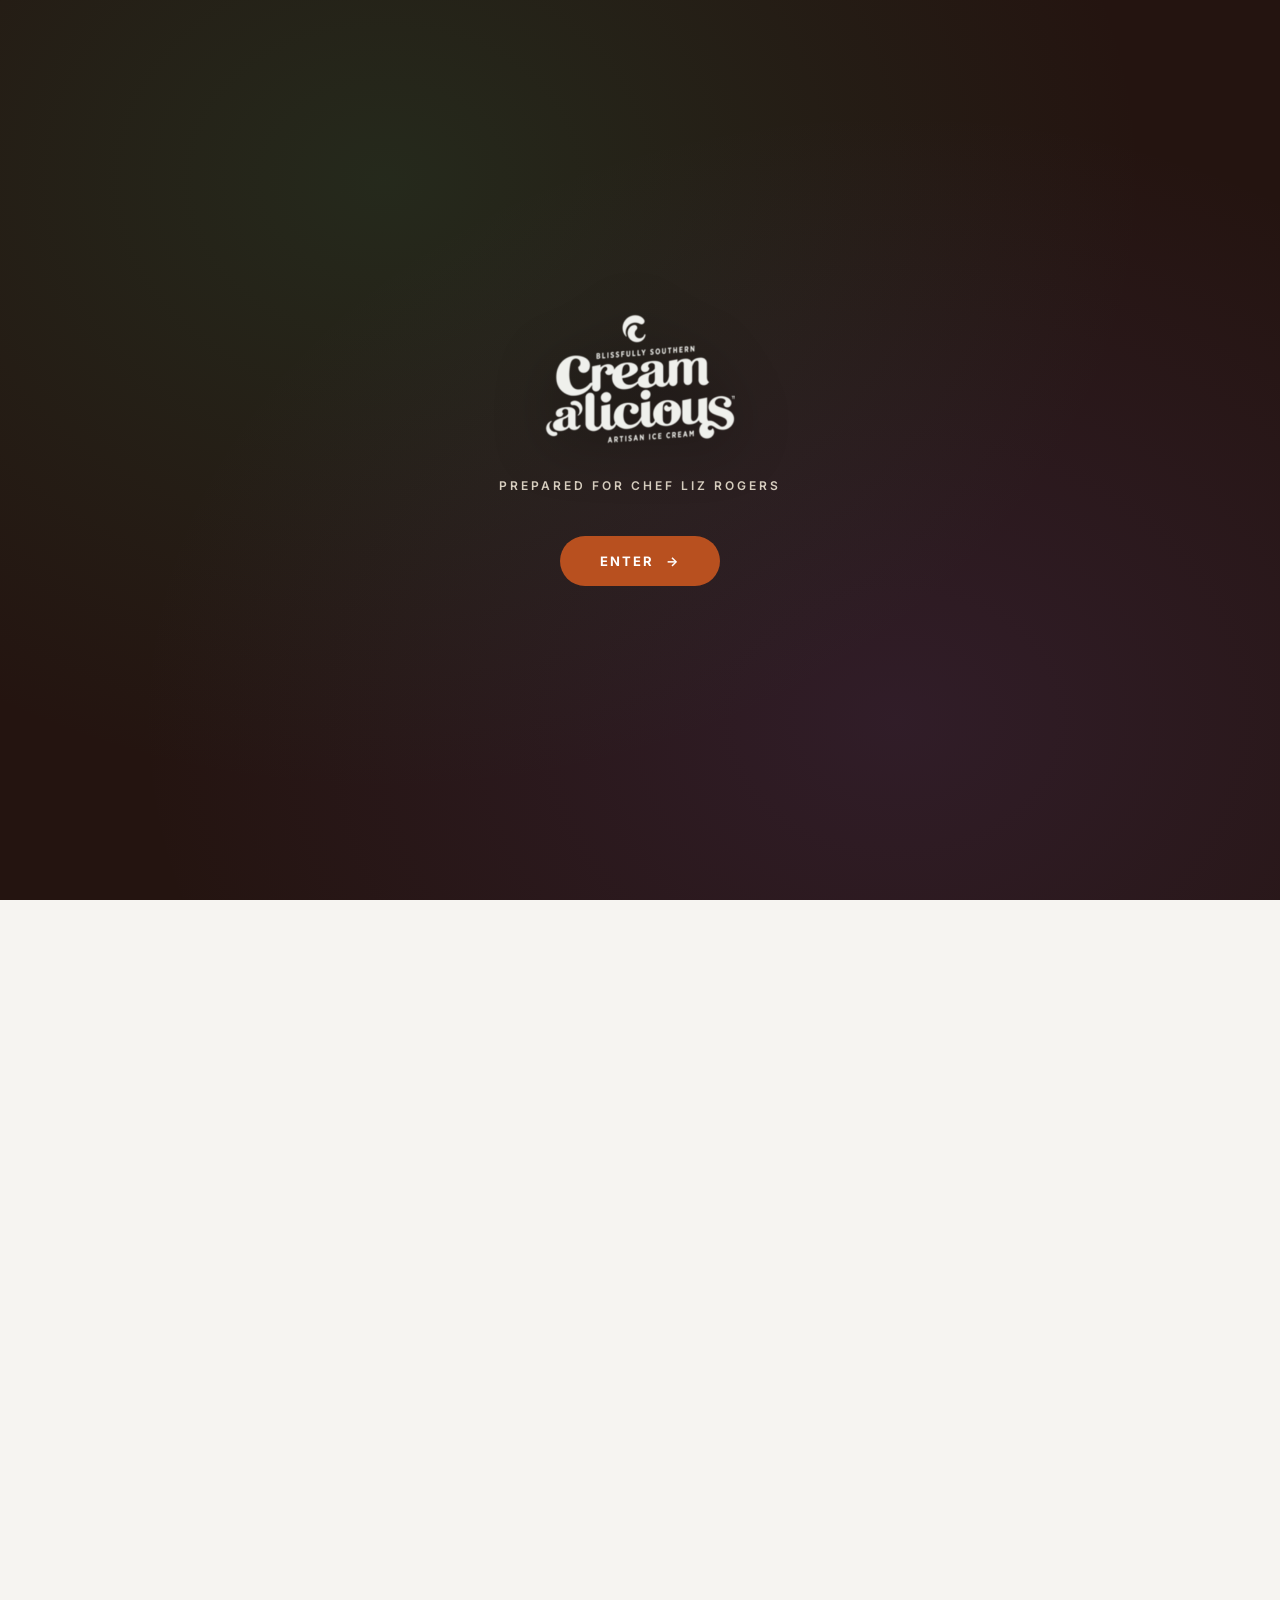
==== commit e94c94d0: "replace CSS email mockup with Figma design image (v=7) Jacob finished the full welcome email design " ====
--- a/index.html
+++ b/index.html
@@ -17,7 +17,7 @@
   <link rel="preconnect" href="https://fonts.googleapis.com" />
   <link rel="preconnect" href="https://fonts.gstatic.com" crossorigin />
   <link href="https://fonts.googleapis.com/css2?family=Fraunces:opsz,wght@9..144,400;9..144,500;9..144,600;9..144,700&family=Inter:wght@400;500;600;700&display=swap" rel="stylesheet" />
-  <link rel="stylesheet" href="styles.css?v=6" />
+  <link rel="stylesheet" href="styles.css?v=7" />
 </head>
 <body>
 
@@ -319,94 +319,12 @@
     <section class="section section-cream">
       <div class="container container-narrow center-head">
         <p class="eyebrow">Sneak peek</p>
-        <h2 class="display-1">Here's what Email 1 would look like.</h2>
-        <p class="lead">The welcome email that fires the moment someone signs up. Directional mockup, your voice would refine it before send.</p>
-      </div>
-
-      <div class="container container-narrow">
-        <div class="email-preview-card">
-          <div class="email-preview-meta">
-            <p><strong>From</strong> Chef Liz Rogers &lt;hello@socreamalicious.co&gt;</p>
-            <p><strong>Subject</strong> Welcome to the family, [First Name]</p>
-            <p><strong>Preview</strong> Your 10% welcome gift is inside.</p>
-          </div>
-
-          <div class="email-preview-header">
-            <div class="email-preview-brand">Cream a'licious</div>
-          </div>
-
-          <div class="email-preview-hero">
-            <p class="email-preview-hero-eyebrow">Welcome home</p>
-            <h3 class="email-preview-hero-title">Pull up a chair.</h3>
-            <p class="email-preview-hero-sub">Four generations of Southern recipes in every pint.</p>
-          </div>
-
-          <div class="email-preview-body">
-            <p>Hey [First Name],</p>
-            <p>Welcome to Creamalicious.</p>
-            <p>Four generations ago, my family started cooking together in kitchens across the South. Every recipe was passed down at Sunday suppers and holiday tables. When I founded Creamalicious in 2021, I wanted every scoop to taste like one of those memories.</p>
-            <p>Since you just signed up, here's your welcome gift.</p>
-            <p class="email-preview-code">Use code <strong>ILOVECREAMALICIOUS10</strong> for 10% off your first order.</p>
-            <a class="email-preview-btn" href="#" onclick="event.preventDefault();">Shop All Flavors</a>
-          </div>
-
-          <div class="email-preview-products">
-            <p class="email-preview-products-heading">Our founding flavors</p>
-            <div class="email-preview-product-grid">
-              <div class="email-preview-pint">
-                <div class="pint-svg">
-                  <svg viewBox="0 0 80 100" xmlns="http://www.w3.org/2000/svg" aria-hidden="true">
-                    <rect x="8" y="18" width="64" height="72" rx="4" fill="#f6ead3"/>
-                    <rect x="6" y="10" width="68" height="14" rx="3" fill="#7a3a1a"/>
-                    <rect x="8" y="18" width="64" height="6" fill="#5c2a12" opacity="0.35"/>
-                    <text x="40" y="52" text-anchor="middle" font-family="Georgia, serif" font-size="8" fill="#7a3a1a" font-style="italic">Porch Light</text>
-                    <text x="40" y="64" text-anchor="middle" font-family="Georgia, serif" font-size="8" fill="#7a3a1a" font-style="italic">Peach Cobbler</text>
-                  </svg>
-                </div>
-                <p class="pint-name">Porch Light Peach Cobbler</p>
-              </div>
-              <div class="email-preview-pint">
-                <div class="pint-svg">
-                  <svg viewBox="0 0 80 100" xmlns="http://www.w3.org/2000/svg" aria-hidden="true">
-                    <rect x="8" y="18" width="64" height="72" rx="4" fill="#f6ead3"/>
-                    <rect x="6" y="10" width="68" height="14" rx="3" fill="#7a3a1a"/>
-                    <rect x="8" y="18" width="64" height="6" fill="#5c2a12" opacity="0.35"/>
-                    <text x="40" y="52" text-anchor="middle" font-family="Georgia, serif" font-size="8" fill="#7a3a1a" font-style="italic">Granma Gigi</text>
-                    <text x="40" y="64" text-anchor="middle" font-family="Georgia, serif" font-size="7" fill="#7a3a1a" font-style="italic">Sweet Potato Pie</text>
-                  </svg>
-                </div>
-                <p class="pint-name">Granma Gigi Sweet Potato Pie</p>
-              </div>
-              <div class="email-preview-pint">
-                <div class="pint-svg">
-                  <svg viewBox="0 0 80 100" xmlns="http://www.w3.org/2000/svg" aria-hidden="true">
-                    <rect x="8" y="18" width="64" height="72" rx="4" fill="#f6ead3"/>
-                    <rect x="6" y="10" width="68" height="14" rx="3" fill="#7a3a1a"/>
-                    <rect x="8" y="18" width="64" height="6" fill="#5c2a12" opacity="0.35"/>
-                    <text x="40" y="52" text-anchor="middle" font-family="Georgia, serif" font-size="8" fill="#7a3a1a" font-style="italic">Aunt Poonie's</text>
-                    <text x="40" y="64" text-anchor="middle" font-family="Georgia, serif" font-size="7" fill="#7a3a1a" font-style="italic">Caramel Pound Cake</text>
-                  </svg>
-                </div>
-                <p class="pint-name">Aunt Poonie's Caramel Pound Cake</p>
-              </div>
-            </div>
-          </div>
-
-          <div class="email-preview-signature">
-            <div class="email-preview-avatar" aria-hidden="true">CL</div>
-            <div class="email-preview-signoff">
-              <p class="signoff-line">Sweet dreams,</p>
-              <p class="signoff-name">Chef Liz Rogers</p>
-              <p class="signoff-title">Founder, Creamalicious</p>
-            </div>
-          </div>
-
-          <div class="email-preview-footer">
-            <p>Creamalicious &middot; Made with love in the South</p>
-            <p><a href="#" onclick="event.preventDefault();">Unsubscribe</a> &middot; <a href="#" onclick="event.preventDefault();">Update preferences</a></p>
-          </div>
-        </div>
-        <p class="email-preview-note">Directional mockup. Real product photography and Chef Liz's portrait get swapped in during Month 1. Your team edits and approves every word before it ships.</p>
+        <h2 class="display-1">Here's what Email 1 looks like.</h2>
+        <p class="lead">The welcome email that fires the moment someone signs up. Ready to build in Klaviyo when we start.</p>
+      </div>
+
+      <div class="email-preview">
+        <img src="images/welcome-email-1.jpg?v=1" alt="Creamalicious welcome email: Cream a'licious wordmark on cream, Welcome home headline, full-bleed photo of Chef Liz with pints in her kitchen, brick red founder story section with xoxo Chef Liz signature, welcome gift coupon card with 10 percent off code, three founding flavors product row, coming next teaser about the Emmy Awards, chocolate footer with socials and unsubscribe" loading="lazy" width="800" height="3785" />
       </div>
     </section>
 
@@ -530,6 +448,6 @@
 
   </main>
 
-  <script src="main.js?v=6"></script>
+  <script src="main.js?v=7"></script>
 </body>
 </html>
--- a/styles.css
+++ b/styles.css
@@ -1046,7 +1046,21 @@
   }
 }
 
-/* Email preview card (visual mockup) */
+/* Email preview: full designed email as image */
+.email-preview {
+  max-width: 600px;
+  margin: 40px auto 0;
+  padding: 0 24px;
+}
+.email-preview img {
+  width: 100%;
+  height: auto;
+  display: block;
+  border-radius: 12px;
+  box-shadow: 0 20px 60px rgba(42, 30, 21, 0.15);
+}
+
+/* Legacy CSS mockup card (unused after Figma image replaced it, kept in case) */
 .email-preview-card {
   background: #fff;
   border: 1px solid rgba(184, 80, 31, 0.16);
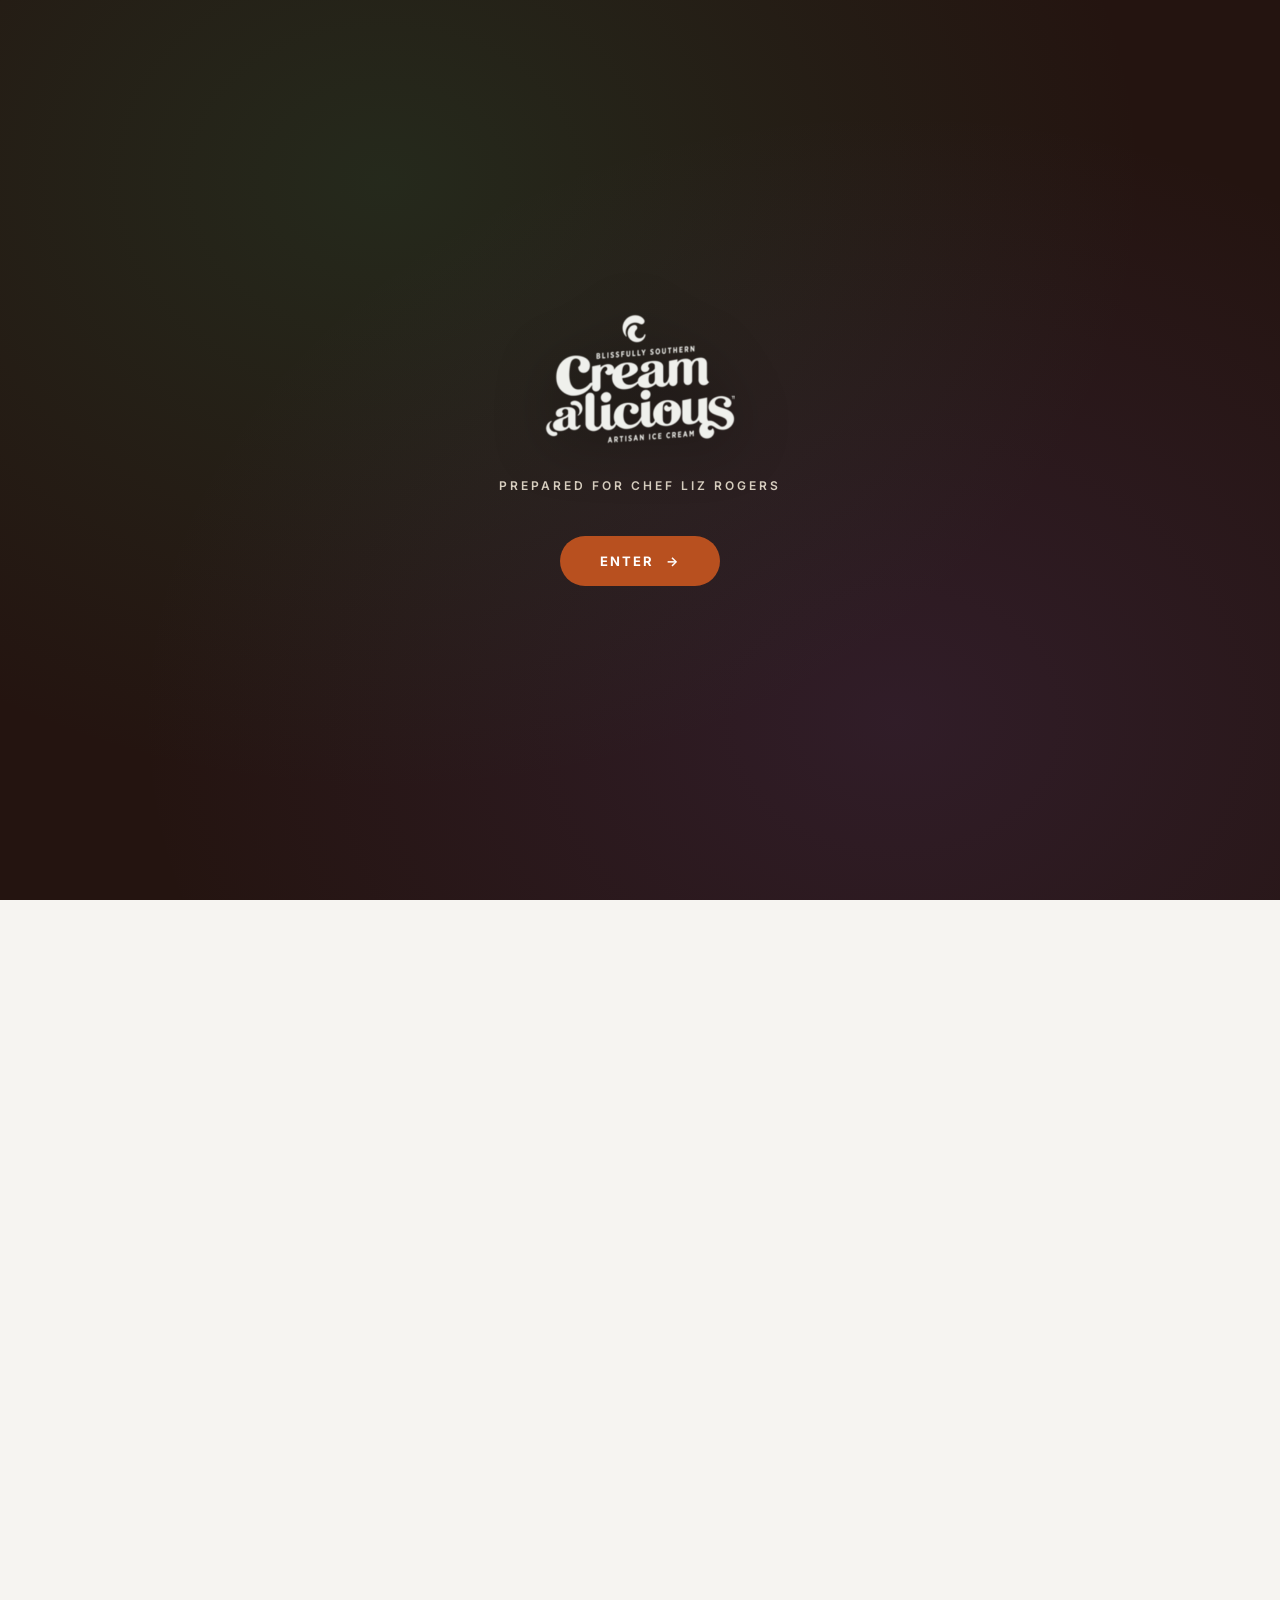
==== commit cf31d86f: "audit fixes: blog count, flavor count, intake hours, comma splice (v=10) Four fixes from the full-pa" ====
--- a/index.html
+++ b/index.html
@@ -17,7 +17,7 @@
   <link rel="preconnect" href="https://fonts.googleapis.com" />
   <link rel="preconnect" href="https://fonts.gstatic.com" crossorigin />
   <link href="https://fonts.googleapis.com/css2?family=Fraunces:opsz,wght@9..144,400;9..144,500;9..144,600;9..144,700&family=Inter:wght@400;500;600;700&display=swap" rel="stylesheet" />
-  <link rel="stylesheet" href="styles.css?v=7" />
+  <link rel="stylesheet" href="styles.css?v=10" />
 </head>
 <body>
 
@@ -87,9 +87,9 @@
       <div class="container container-narrow center-head">
         <p class="eyebrow eyebrow-light">The read</p>
         <h2 class="display-1 display-light">Emmy tier brand. Chef Liz is the story. The site should reflect both.</h2>
-        <p class="body-lg body-light">Emmy sponsor. Forbes. Oprah. Today Show. Essence. Black Enterprise. Target and Walmart distribution. Every credential Creamalicious has built as a brand is real, and it's the kind of foundation most DTC food brands never touch. Four generations of Southern recipes, one of the first nationally distributed ice cream brands founded by an African American woman. That story is the strongest human asset the brand has.</p>
+        <p class="body-lg body-light">Emmy sponsor. Forbes. Oprah. Today Show. Essence. Black Enterprise. Target and Walmart distribution. Every credential Creamalicious has built as a brand is real, and it's the kind of foundation most DTC food brands never touch. Four generations of Southern recipes. One of the first nationally distributed ice cream brands founded by an African American woman. That story is the strongest human asset the brand has.</p>
         <p class="body-lg body-light">Right now the site tells the story once on the About page. Every other surface (Instagram, product pages, homepage imagery) features other people or AI-generated content. The founder is the least visible person in her own brand.</p>
-        <p class="body-lg body-light">Every DTC food brand that scales past retail placement puts the founder at the center of every scroll. What the ninety days builds is the digital infrastructure to do that. And underneath it, the right platform to build it on.</p>
+        <p class="body-lg body-light">Every DTC food brand that grows past retail placement puts the founder at the center of every scroll. What the sixty days build is the digital infrastructure to do that. And underneath it, the right platform to build it on.</p>
       </div>
     </section>
 
@@ -212,7 +212,7 @@
             </details>
             <details class="plan-detail">
               <summary>Snapshot the current site's numbers before we change anything</summary>
-              <p class="plan-detail-body">Before we move anything, I write down where things stand today: email list size (if any), how many people are buying, where traffic comes from. That becomes the "before" picture. In Month 3, we compare directly to prove the new site moved the numbers in the right direction.</p>
+              <p class="plan-detail-body">Before we move anything, I write down where things stand today: email list size (if any), how many people are buying, where traffic comes from. That becomes the "before" picture. At the end of the sixty days, we compare directly to prove the new site moved the numbers in the right direction.</p>
             </details>
             <details class="plan-detail">
               <summary>Review every pint and every page to prep for the move</summary>
@@ -237,7 +237,7 @@
               <p class="plan-detail-body">Every page designed and built in the new Shopify store: home, Our Story, all product pages, blog structure, contact, shipping, store locator. Consistent brand voice, warm palette, chef-inspired imagery. Mobile-first (most people who buy food online do it from their phone).</p>
             </details>
             <details class="plan-detail">
-              <summary>All 9 flavors moved over with the search-engine code built in</summary>
+              <summary>All your flavors moved over with the search-engine code built in</summary>
               <p class="plan-detail-body">Every flavor gets a full product page: name, description, ingredients, size, allergens, refreshed images. Behind the scenes, Shopify automatically adds the invisible code that lets Google Shopping show your pints in search results, and lets ChatGPT and other AI answer engines cite Creamalicious as a source.</p>
             </details>
             <details class="plan-detail">
@@ -266,7 +266,7 @@
             </details>
             <details class="plan-detail">
               <summary>Set up the blog</summary>
-              <p class="plan-detail-body">Blog structure ready for future content. Every post template already includes the invisible search-engine code and social share previews built in, so publishing anything new is one click. The first two posts (Chef Liz story, one flavor origin) will be live by launch. More come in Phase 2.</p>
+              <p class="plan-detail-body">Blog structure ready for future content. Every post template already includes the invisible search-engine code and social share previews built in, so publishing anything new is one click. The first three posts (Chef Liz story, Emmy Awards story, one flavor origin) will be live by launch. More come in Phase 2.</p>
             </details>
             <details class="plan-detail">
               <summary>Send you a private preview link to review the entire new site</summary>
@@ -324,7 +324,7 @@
       </div>
 
       <div class="email-preview">
-        <img src="images/welcome-email-1.jpg?v=1" alt="Creamalicious welcome email: Cream a'licious wordmark on cream, Welcome home headline, full-bleed photo of Chef Liz with pints in her kitchen, brick red founder story section with xoxo Chef Liz signature, welcome gift coupon card with 10 percent off code, three founding flavors product row, coming next teaser about the Emmy Awards, chocolate footer with socials and unsubscribe" loading="lazy" width="800" height="3785" />
+        <img src="images/welcome-email-1.jpg?v=2" alt="Creamalicious welcome email: Cream a'licious wordmark on cream, Welcome home headline, full-bleed photo of Chef Liz with pints in her kitchen, brick red founder story section with xoxo Chef Liz signature, welcome gift coupon card with 10 percent off code, three founding flavors product row, coming next teaser about the Emmy Awards, chocolate footer with socials and unsubscribe" loading="lazy" width="800" height="3785" />
       </div>
     </section>
 
@@ -339,7 +339,7 @@
       <div class="container container-narrow">
         <ul class="content-list">
           <li>
-            <strong>Blog posts:</strong> I write them. Based on your existing brand voice, past interviews you've done, and a short intake conversation for each topic (about 20 minutes for your founder story, 20 minutes for the Emmy Awards story, 20 minutes for the flavor origin). You approve every post before it goes live.
+            <strong>Blog posts:</strong> I write them. Most of the raw material already lives in your existing interviews (Emmys, Forbes, Oprah, Today Show, Essence). I pull from those, send you a short written questionnaire for the personal details that aren't public, then drafts for your review. Total time on your end: under an hour across all three posts.
           </li>
           <li>
             <strong>Emails:</strong> I write them. Welcome flow, post-purchase flow, subject lines, preview text, calls to action. Based on your brand voice. You approve every email before it sends to a real subscriber.
@@ -351,7 +351,7 @@
             <strong>Website copy (About, Story, Contact):</strong> Migrated from your current site. I flag anything that needs polishing. You decide what to edit and what to keep.
           </li>
           <li>
-            <strong>What you provide:</strong> Existing brand assets, any past interviews or content, short intake conversations for the pieces I write (max 3-4 hours total across the 60 days), and final approval on everything before publish.
+            <strong>What you provide:</strong> Existing brand assets, any past interviews or content, quick approvals on each piece before publish, and the weekly 30-minute call.
           </li>
         </ul>
       </div>
@@ -374,7 +374,7 @@
             <li>Brand review: 48 hours on short items, 3 to 5 days on bigger ones (like a full flavor page or a full email).</li>
             <li>Shared Slack channel for quick questions during the week.</li>
             <li>I handle all the behind-the-scenes technical work. You approve everything visible: brand voice, images, flavor stories, tone.</li>
-            <li>Written guides delivered at day 90 so your team can maintain everything on their own after. No lock-in, no ongoing dependency.</li>
+            <li>Written guides delivered at the end of the sixty days so your team can maintain everything on their own after. No lock-in, no ongoing dependency.</li>
           </ul>
         </article>
         <article class="together-col">
@@ -448,6 +448,6 @@
 
   </main>
 
-  <script src="main.js?v=7"></script>
+  <script src="main.js?v=10"></script>
 </body>
 </html>
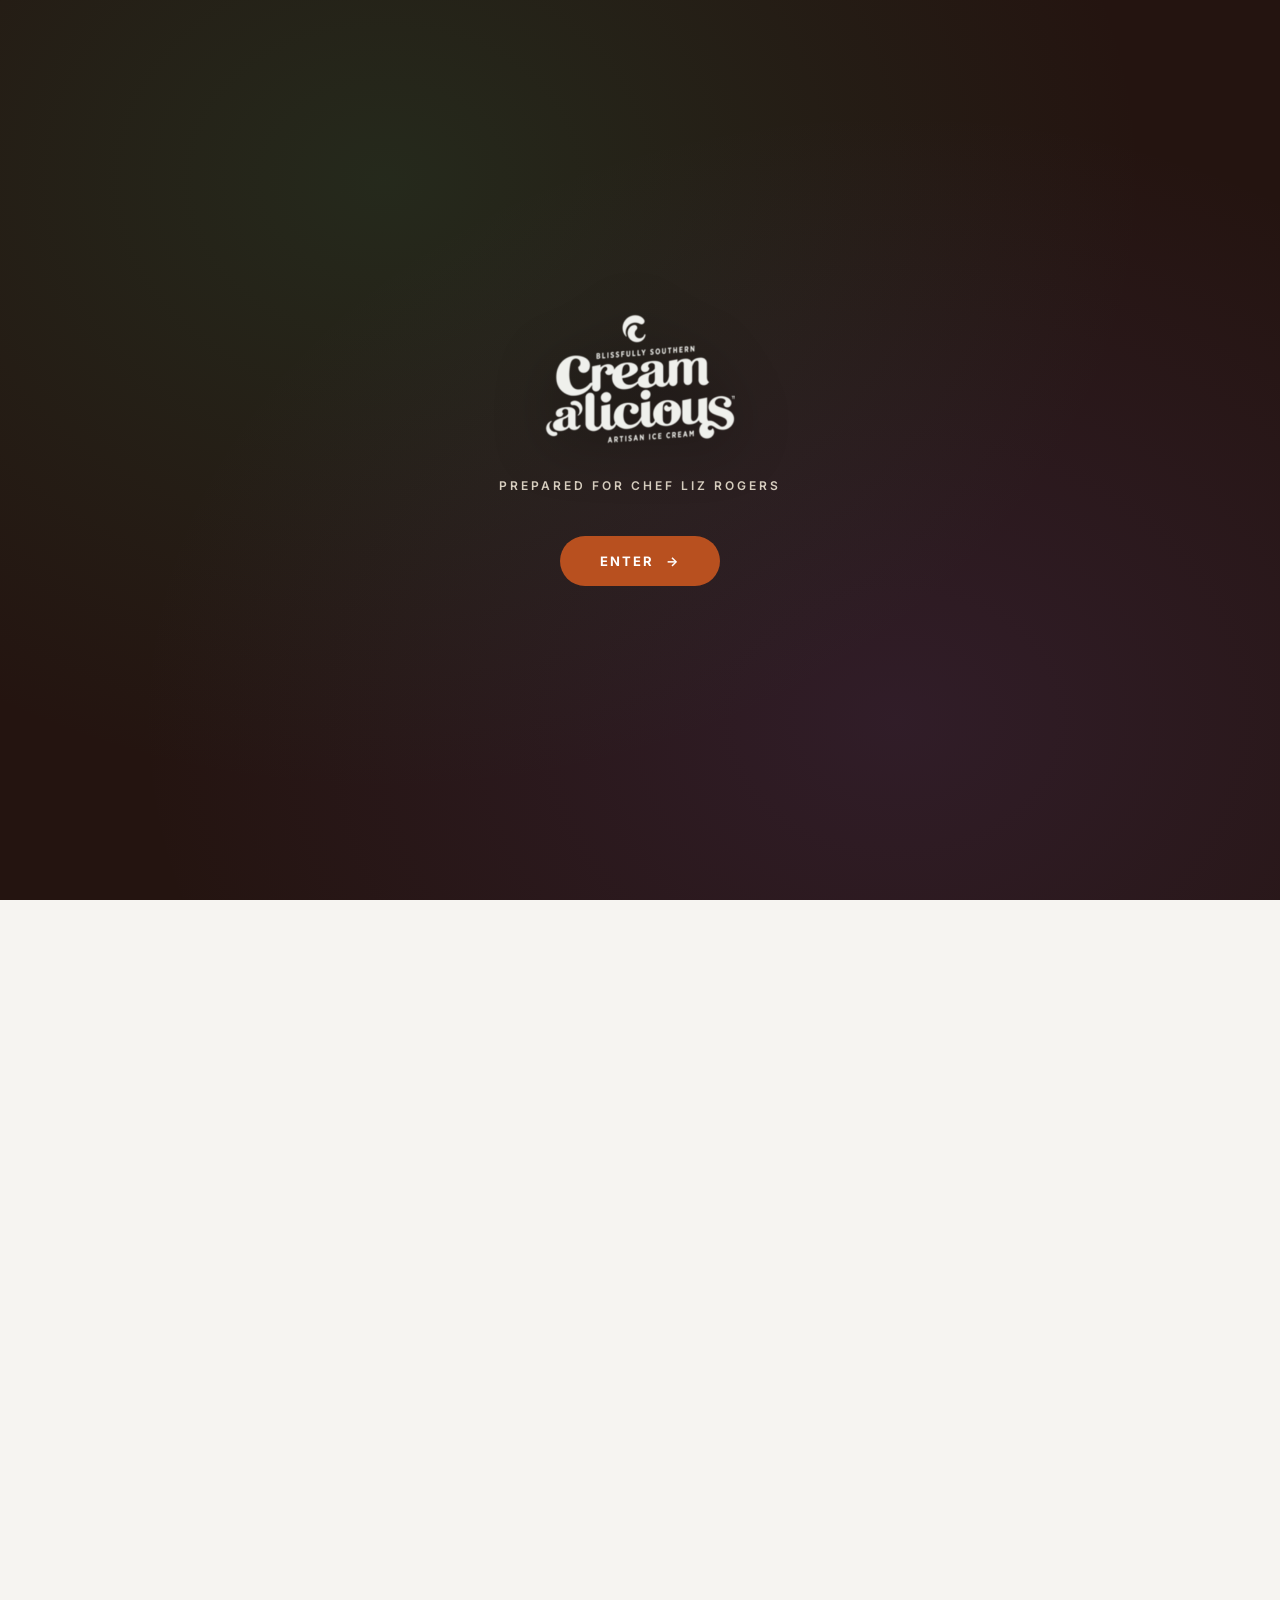
==== commit 00f743f6: "final walkthrough: two count/redundancy fixes (v=12) Third-pass audit caught two real issues.  Fix 1" ====
--- a/index.html
+++ b/index.html
@@ -17,7 +17,7 @@
   <link rel="preconnect" href="https://fonts.googleapis.com" />
   <link rel="preconnect" href="https://fonts.gstatic.com" crossorigin />
   <link href="https://fonts.googleapis.com/css2?family=Fraunces:opsz,wght@9..144,400;9..144,500;9..144,600;9..144,700&family=Inter:wght@400;500;600;700&display=swap" rel="stylesheet" />
-  <link rel="stylesheet" href="styles.css?v=10" />
+  <link rel="stylesheet" href="styles.css?v=12" />
 </head>
 <body>
 
@@ -97,8 +97,8 @@
     <section class="section section-cream">
       <div class="container center-head">
         <p class="eyebrow">The site read</p>
-        <h2 class="display-1">Three things I'd fix first.</h2>
-        <p class="lead">Looked at socreamalicious.co from an outside perspective. Three things that would move the needle before anything on the plan below ever ships.</p>
+        <h2 class="display-1">Four things I'd fix first.</h2>
+        <p class="lead">Looked at socreamalicious.co from an outside perspective. Four things that would move the needle before anything on the plan below ever ships.</p>
       </div>
 
       <div class="audit-list">
@@ -130,7 +130,7 @@
           <p class="audit-num">04</p>
           <div class="audit-body">
             <h3>Google doesn't know about your credentials.</h3>
-            <p>Emmy sponsor. Forbes feature. Oprah moment. Today Show appearance. Essence and Black Enterprise. Distribution at Target and Walmart. Not one of these has a dedicated page or blog post on your site. Someone Googling "Black-owned ice cream brands," "Emmy Awards ice cream sponsor," "Chef Liz Rogers Creamalicious," or "Southern ice cream brands" finds every website except yours. Six focused blog posts and some behind-the-scenes code fixes 80% of this and starts sending Google traffic your way.</p>
+            <p>Emmy sponsor. Forbes feature. Oprah moment. Today Show appearance. Essence and Black Enterprise. Distribution at Target and Walmart. Not one of these has a dedicated page or blog post on your site. Someone Googling "Black-owned ice cream brands," "Emmy Awards ice cream sponsor," "Chef Liz Rogers Creamalicious," or "Southern ice cream brands" finds every website except yours. Six focused blog posts (three in the sixty-day sprint, three in Phase 2) plus a few technical fixes handle 80% of this. Google traffic starts flowing your way.</p>
           </div>
         </article>
       </div>
@@ -324,7 +324,7 @@
       </div>
 
       <div class="email-preview">
-        <img src="images/welcome-email-1.jpg?v=2" alt="Creamalicious welcome email: Cream a'licious wordmark on cream, Welcome home headline, full-bleed photo of Chef Liz with pints in her kitchen, brick red founder story section with xoxo Chef Liz signature, welcome gift coupon card with 10 percent off code, three founding flavors product row, coming next teaser about the Emmy Awards, chocolate footer with socials and unsubscribe" loading="lazy" width="800" height="3785" />
+        <img src="images/welcome-email-1.jpg?v=3" alt="Creamalicious welcome email: Cream a'licious wordmark on cream, Welcome home headline, full-bleed photo of Chef Liz with pints in her kitchen, brick red founder story section with xoxo Chef Liz signature, welcome gift coupon card with 10 percent off code, three founding flavors product row, coming next teaser about the Emmy Awards, chocolate footer with socials and unsubscribe" loading="lazy" width="800" height="3785" />
       </div>
     </section>
 
@@ -333,7 +333,7 @@
       <div class="container container-narrow center-head">
         <p class="eyebrow">Who writes what</p>
         <h2 class="display-1">You focus on the product. I write the copy.</h2>
-        <p class="lead">Since you're running the product side, here's how content actually gets made in the 60 days.</p>
+        <p class="lead">Here's how content actually gets made in the sixty days.</p>
       </div>
 
       <div class="container container-narrow">
@@ -407,7 +407,7 @@
       <div class="container container-narrow">
         <p class="eyebrow">The ask</p>
         <h2 class="display-1">Let's talk when you're ready.</h2>
-        <p class="body-lg">Chef Liz, I first came across Creamalicious a few weeks ago through some folks doing content for the brand at a Walmart in Cincinnati, Ohio. Since then I've been following what you're building. The story is real, the credentials are real, and the retail placement is the kind of foundation most DTC food brands never touch.</p>
+        <p class="body-lg">Chef Liz, I first came across Creamalicious a few weeks ago through some folks doing content for the brand at a Walmart in Cincinnati, Ohio. Since then I've been following what you're building. The story is real, the credentials are real, and the retail placement puts you where most DTC food brands never reach.</p>
         <p class="body-lg">In the meantime I built <a href="https://aurean.shop" target="_blank" rel="noopener">Aurean</a>, a sterling silver brand I launched this quarter at aurean.shop. Ran it solo: manufacturing, fulfillment, marketing, site, support. It's early. The value isn't the scale, it's that I built every piece and I know exactly what runs and where it breaks.</p>
 
         <figure class="ask-proof">
@@ -448,6 +448,6 @@
 
   </main>
 
-  <script src="main.js?v=10"></script>
+  <script src="main.js?v=12"></script>
 </body>
 </html>
